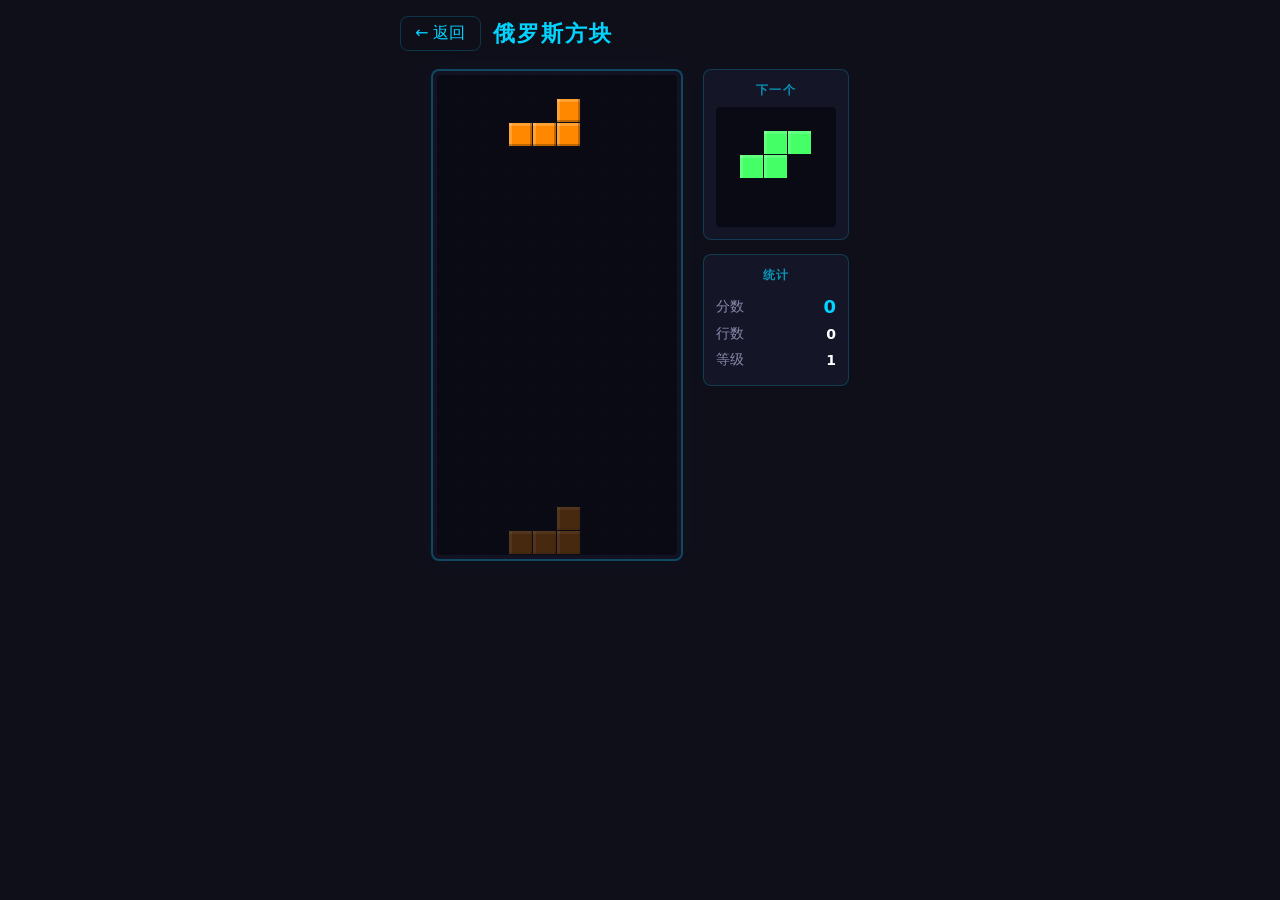
==== games/tetris.html @ 033382d5 "🎮 Init: game hub with Tetris and Snake" ====
<!DOCTYPE html>
<html lang="zh-CN">
<head>
<meta charset="UTF-8">
<meta name="viewport" content="width=device-width, initial-scale=1.0, user-scalable=no">
<title>俄罗斯方块 - Tetris</title>
<style>
*, *::before, *::after {
  box-sizing: border-box;
  margin: 0;
  padding: 0;
}

body {
  background: #0f0f1a;
  color: #c0c0d0;
  font-family: 'Segoe UI', system-ui, -apple-system, sans-serif;
  display: flex;
  flex-direction: column;
  align-items: center;
  min-height: 100vh;
  overflow-x: hidden;
  user-select: none;
  -webkit-user-select: none;
}

/* Header */
.header {
  width: 100%;
  max-width: 520px;
  padding: 16px 20px 8px;
  display: flex;
  align-items: center;
  gap: 12px;
}

.header a {
  color: #00d4ff;
  text-decoration: none;
  font-size: 16px;
  padding: 6px 14px;
  border: 1px solid #00d4ff33;
  border-radius: 8px;
  transition: background 0.2s, border-color 0.2s;
  white-space: nowrap;
}

.header a:hover {
  background: #00d4ff15;
  border-color: #00d4ff66;
}

.header h1 {
  font-size: 22px;
  font-weight: 700;
  color: #00d4ff;
  letter-spacing: 2px;
}

/* Game wrapper */
.game-wrapper {
  display: flex;
  flex-wrap: wrap;
  justify-content: center;
  align-items: flex-start;
  gap: 20px;
  padding: 10px 16px 20px;
  max-width: 620px;
  width: 100%;
}

/* Board container */
.board-container {
  position: relative;
  background: #151528;
  border: 2px solid #00d4ff44;
  border-radius: 8px;
  padding: 4px;
  box-shadow: 0 0 30px #00d4ff08, inset 0 0 20px #00000044;
}

#gameCanvas {
  display: block;
  background: #0a0a14;
  border-radius: 4px;
  width: 100%;
  height: auto;
  image-rendering: pixelated;
}

/* Side panel */
.side-panel {
  display: flex;
  flex-direction: column;
  gap: 14px;
  min-width: 130px;
}

.panel-box {
  background: #151528;
  border: 1px solid #00d4ff33;
  border-radius: 8px;
  padding: 12px;
}

.panel-box h3 {
  font-size: 12px;
  text-transform: uppercase;
  letter-spacing: 1.5px;
  color: #00d4ffaa;
  margin-bottom: 8px;
  text-align: center;
}

#nextCanvas {
  display: block;
  margin: 0 auto;
  background: #0a0a14;
  border-radius: 4px;
  image-rendering: pixelated;
}

.stat-row {
  display: flex;
  justify-content: space-between;
  align-items: center;
  padding: 4px 0;
  font-size: 14px;
}

.stat-row .label {
  color: #8888aa;
}

.stat-row .value {
  font-weight: 700;
  color: #ffffff;
  font-variant-numeric: tabular-nums;
}

.stat-row .value.score-val {
  color: #00d4ff;
  font-size: 18px;
}

/* Touch controls */
.touch-controls {
  display: none;
  width: 100%;
  max-width: 400px;
  padding: 8px 16px 24px;
  justify-content: center;
}

.touch-grid {
  display: grid;
  grid-template-columns: 80px 80px 80px;
  grid-template-rows: 80px 80px 80px;
  gap: 6px;
}

.touch-btn {
  background: #1a1a30;
  border: 2px solid #00d4ff33;
  border-radius: 14px;
  color: #00d4ff;
  font-size: 28px;
  display: flex;
  align-items: center;
  justify-content: center;
  cursor: pointer;
  touch-action: manipulation;
  transition: background 0.1s;
  -webkit-tap-highlight-color: transparent;
}

.touch-btn:active {
  background: #00d4ff22;
  border-color: #00d4ff66;
}

.touch-btn.empty {
  border-color: transparent;
  background: transparent;
  cursor: default;
}

.touch-btn.rotate-btn {
  font-size: 22px;
  font-weight: 700;
}

.touch-btn.drop-btn {
  font-size: 22px;
  font-weight: 700;
  background: #1a1a30;
  border-color: #00d4ff55;
}

/* Game Over Modal */
.modal-overlay {
  display: none;
  position: fixed;
  top: 0; left: 0; right: 0; bottom: 0;
  background: rgba(0,0,0,0.75);
  z-index: 1000;
  align-items: center;
  justify-content: center;
  backdrop-filter: blur(4px);
  -webkit-backdrop-filter: blur(4px);
}

.modal-overlay.active {
  display: flex;
}

.modal {
  background: #1a1a30;
  border: 2px solid #00d4ff55;
  border-radius: 18px;
  padding: 36px 40px;
  text-align: center;
  max-width: 360px;
  width: 90%;
  box-shadow: 0 0 60px #00d4ff22;
  animation: modalIn 0.3s ease-out;
}

@keyframes modalIn {
  from { transform: scale(0.85); opacity: 0; }
  to { transform: scale(1); opacity: 1; }
}

.modal h2 {
  font-size: 28px;
  color: #ff4466;
  margin-bottom: 8px;
}

.modal .game-over-sub {
  color: #8888aa;
  font-size: 14px;
  margin-bottom: 24px;
}

.modal .score-display {
  font-size: 48px;
  font-weight: 800;
  color: #00d4ff;
  margin-bottom: 4px;
}

.modal .score-label {
  color: #8888aa;
  font-size: 14px;
  margin-bottom: 16px;
}

.modal .best-score {
  color: #ffcc44;
  font-size: 18px;
  margin-bottom: 24px;
}

.modal .best-score .best-val {
  font-weight: 700;
}

.modal .restart-btn {
  display: inline-block;
  background: #00d4ff;
  color: #0f0f1a;
  font-size: 18px;
  font-weight: 700;
  padding: 12px 40px;
  border: none;
  border-radius: 10px;
  cursor: pointer;
  transition: background 0.2s, transform 0.1s;
}

.modal .restart-btn:hover {
  background: #33ddff;
}

.modal .restart-btn:active {
  transform: scale(0.96);
}

/* Pause overlay */
.pause-overlay {
  display: none;
  position: absolute;
  top: 4px; left: 4px; right: 4px; bottom: 4px;
  background: rgba(10,10,20,0.82);
  border-radius: 4px;
  align-items: center;
  justify-content: center;
  z-index: 100;
  backdrop-filter: blur(2px);
  -webkit-backdrop-filter: blur(2px);
}

.pause-overlay.active {
  display: flex;
}

.pause-overlay span {
  font-size: 32px;
  font-weight: 700;
  color: #00d4ff;
  letter-spacing: 6px;
  animation: pulse 1.5s ease-in-out infinite;
}

@keyframes pulse {
  0%, 100% { opacity: 1; }
  50% { opacity: 0.4; }
}

/* Responsive */
@media (pointer: coarse) {
  .touch-controls {
    display: flex;
  }
}

@media (max-width: 540px) {
  .header {
    padding: 12px 14px 4px;
  }
  .header h1 {
    font-size: 18px;
  }
  .header a {
    font-size: 14px;
    padding: 4px 12px;
  }
  .game-wrapper {
    gap: 12px;
    padding: 6px 10px 12px;
  }
  .side-panel {
    min-width: 100px;
  }
  .touch-grid {
    grid-template-columns: 64px 64px 64px;
    grid-template-rows: 64px 64px 64px;
    gap: 5px;
  }
  .touch-btn {
    font-size: 22px;
    border-radius: 12px;
  }
}
</style>
</head>
<body>

<div class="header">
  <a href="../index.html">← 返回</a>
  <h1>俄罗斯方块</h1>
</div>

<div class="game-wrapper">
  <div class="board-container">
    <canvas id="gameCanvas" width="240" height="480"></canvas>
    <div class="pause-overlay" id="pauseOverlay"><span>暂停</span></div>
  </div>

  <div class="side-panel">
    <div class="panel-box">
      <h3>下一个</h3>
      <canvas id="nextCanvas" width="120" height="120"></canvas>
    </div>
    <div class="panel-box">
      <h3>统计</h3>
      <div class="stat-row"><span class="label">分数</span><span class="value score-val" id="scoreDisplay">0</span></div>
      <div class="stat-row"><span class="label">行数</span><span class="value" id="linesDisplay">0</span></div>
      <div class="stat-row"><span class="label">等级</span><span class="value" id="levelDisplay">1</span></div>
    </div>
  </div>
</div>

<div class="touch-controls" id="touchControls">
  <div class="touch-grid">
    <div class="touch-btn empty"></div>
    <div class="touch-btn" id="btnUp">▲</div>
    <div class="touch-btn empty"></div>
    <div class="touch-btn" id="btnLeft">◀</div>
    <div class="touch-btn drop-btn" id="btnDrop">▼▼</div>
    <div class="touch-btn" id="btnRight">▶</div>
    <div class="touch-btn empty"></div>
    <div class="touch-btn rotate-btn" id="btnRotate">↻</div>
    <div class="touch-btn empty"></div>
  </div>
</div>

<div class="modal-overlay" id="gameOverModal">
  <div class="modal">
    <h2>游戏结束</h2>
    <p class="game-over-sub">Game Over</p>
    <div class="score-display" id="finalScore">0</div>
    <div class="score-label">得分</div>
    <div class="best-score">🏆 最高记录: <span class="best-val" id="bestScore">0</span></div>
    <button class="restart-btn" id="restartBtn">再来一局</button>
  </div>
</div>

<script>
(function() {
  'use strict';

  // ---------- Constants ----------
  const COLS = 10;
  const ROWS = 20;
  const BLOCK_SIZE = 24;      // game canvas
  const PREVIEW_SIZE = 24;    // preview canvas

  // Tetrominoes: shape arrays and colors
  const PIECES = {
    I: { shape: [[0,0,0,0],[1,1,1,1],[0,0,0,0],[0,0,0,0]], color: '#00d4ff' },
    O: { shape: [[1,1],[1,1]], color: '#ffee44' },
    T: { shape: [[0,1,0],[1,1,1],[0,0,0]], color: '#cc44ff' },
    S: { shape: [[0,1,1],[1,1,0],[0,0,0]], color: '#44ff66' },
    Z: { shape: [[1,1,0],[0,1,1],[0,0,0]], color: '#ff4444' },
    J: { shape: [[1,0,0],[1,1,1],[0,0,0]], color: '#4488ff' },
    L: { shape: [[0,0,1],[1,1,1],[0,0,0]], color: '#ff8800' },
  };

  const PIECE_NAMES = ['I','O','T','S','Z','J','L'];

  // SRS wall kick data
  const WALL_KICKS = {
    normal: {
      '0>1': [[0,0],[-1,0],[-1,1],[0,-2],[-1,-2]],
      '1>0': [[0,0],[1,0],[1,-1],[0,2],[1,2]],
      '1>2': [[0,0],[1,0],[1,-1],[0,2],[1,2]],
      '2>1': [[0,0],[-1,0],[-1,1],[0,-2],[-1,-2]],
      '2>3': [[0,0],[1,0],[1,1],[0,-2],[1,-2]],
      '3>2': [[0,0],[-1,0],[-1,-1],[0,2],[-1,2]],
      '3>0': [[0,0],[-1,0],[-1,-1],[0,2],[-1,2]],
      '0>3': [[0,0],[1,0],[1,1],[0,-2],[1,-2]],
    },
    I: {
      '0>1': [[0,0],[-2,0],[1,0],[-2,-1],[1,2]],
      '1>0': [[0,0],[2,0],[-1,0],[2,1],[-1,-2]],
      '1>2': [[0,0],[-1,0],[2,0],[-1,2],[2,-1]],
      '2>1': [[0,0],[1,0],[-2,0],[1,-2],[-2,1]],
      '2>3': [[0,0],[2,0],[-1,0],[2,1],[-1,-2]],
      '3>2': [[0,0],[-2,0],[1,0],[-2,-1],[1,2]],
      '3>0': [[0,0],[1,0],[-2,0],[1,-2],[-2,1]],
      '0>3': [[0,0],[-1,0],[2,0],[-1,2],[2,-1]],
    }
  };

  const LINE_SCORES = [0, 100, 300, 500, 800];

  // ---------- DOM refs ----------
  const canvas = document.getElementById('gameCanvas');
  const ctx = canvas.getContext('2d');
  const nextCanvas = document.getElementById('nextCanvas');
  const nextCtx = nextCanvas.getContext('2d');
  const scoreSpan = document.getElementById('scoreDisplay');
  const linesSpan = document.getElementById('linesDisplay');
  const levelSpan = document.getElementById('levelDisplay');
  const finalScoreSpan = document.getElementById('finalScore');
  const bestScoreSpan = document.getElementById('bestScore');
  const gameOverModal = document.getElementById('gameOverModal');
  const restartBtn = document.getElementById('restartBtn');
  const pauseOverlay = document.getElementById('pauseOverlay');

  // ---------- Game state ----------
  let board = [];
  let currentPiece = null;   // { name, shape, color, x, y, rotation }
  let nextPiece = null;
  let score = 0;
  let lines = 0;
  let level = 1;
  let gameOver = false;
  let paused = false;
  let dropTimer = null;
  let animationId = null;
  let isRunning = false;

  // ---------- Initialization ----------
  function createEmptyBoard() {
    return Array.from({ length: ROWS }, () => Array(COLS).fill(null));
  }

  function randomPiece() {
    const name = PIECE_NAMES[Math.floor(Math.random() * PIECE_NAMES.length)];
    const data = PIECES[name];
    return {
      name,
      shape: data.shape.map(row => [...row]),
      color: data.color,
      rotation: 0,
    };
  }

  function spawnPiece() {
    if (!nextPiece) {
      nextPiece = randomPiece();
    }
    const piece = {
      name: nextPiece.name,
      shape: nextPiece.shape.map(row => [...row]),
      color: nextPiece.color,
      rotation: nextPiece.rotation,
      x: Math.floor((COLS - nextPiece.shape[0].length) / 2),
      y: 0,
    };
    nextPiece = randomPiece();

    // Check collision at spawn
    if (collides(piece.shape, piece.x, piece.y)) {
      // Game over
      gameOver = true;
      endGame();
    }
    return piece;
  }

  // ---------- Collision ----------
  function collides(shape, offX, offY) {
    for (let r = 0; r < shape.length; r++) {
      for (let c = 0; c < shape[r].length; c++) {
        if (!shape[r][c]) continue;
        const bx = offX + c;
        const by = offY + r;
        if (bx < 0 || bx >= COLS || by >= ROWS) return true;
        if (by >= 0 && board[by][bx] !== null) return true;
      }
    }
    return false;
  }

  // ---------- Rotation with wall kicks ----------
  function rotateShape(shape) {
    const n = shape.length;
    const rotated = Array.from({ length: n }, () => Array(n).fill(0));
    for (let r = 0; r < n; r++) {
      for (let c = 0; c < n; c++) {
        rotated[c][n - 1 - r] = shape[r][c];
      }
    }
    return rotated;
  }

  function tryRotate() {
    if (!currentPiece || gameOver || paused) return false;
    const oldRotation = currentPiece.rotation;
    const newRotation = (oldRotation + 1) % 4;
    const newShape = rotateShape(currentPiece.shape);
    const kickKey = `${oldRotation}>${newRotation}`;
    const kickTable = currentPiece.name === 'I' ? WALL_KICKS.I : WALL_KICKS.normal;
    const kicks = kickTable[kickKey] || [[0,0]];

    for (const [dx, dy] of kicks) {
      if (!collides(newShape, currentPiece.x + dx, currentPiece.y - dy)) {
        currentPiece.shape = newShape;
        currentPiece.x += dx;
        currentPiece.y -= dy;
        currentPiece.rotation = newRotation;
        return true;
      }
    }
    return false;
  }

  // ---------- Movement ----------
  function movePiece(dx, dy) {
    if (!currentPiece || gameOver || paused) return false;
    if (!collides(currentPiece.shape, currentPiece.x + dx, currentPiece.y + dy)) {
      currentPiece.x += dx;
      currentPiece.y += dy;
      return true;
    }
    // If moving down fails, lock
    if (dy === 1) {
      lockPiece();
    }
    return false;
  }

  function hardDrop() {
    if (!currentPiece || gameOver || paused) return;
    let dropDist = 0;
    while (!collides(currentPiece.shape, currentPiece.x, currentPiece.y + 1)) {
      currentPiece.y++;
      dropDist++;
    }
    score += dropDist * 2;
    updateUI();
    lockPiece();
  }

  // ---------- Ghost piece ----------
  function getGhostY() {
    if (!currentPiece) return 0;
    let gy = currentPiece.y;
    while (!collides(currentPiece.shape, currentPiece.x, gy + 1)) {
      gy++;
    }
    return gy;
  }

  // ---------- Lock & line clear ----------
  function lockPiece() {
    if (!currentPiece) return;
    const { shape, x, y, color } = currentPiece;
    for (let r = 0; r < shape.length; r++) {
      for (let c = 0; c < shape[r].length; c++) {
        if (!shape[r][c]) continue;
        const bx = x + c;
        const by = y + r;
        if (by >= 0 && by < ROWS && bx >= 0 && bx < COLS) {
          board[by][bx] = color;
        }
      }
    }

    // Clear lines
    let cleared = 0;
    for (let row = ROWS - 1; row >= 0; ) {
      if (board[row].every(cell => cell !== null)) {
        board.splice(row, 1);
        board.unshift(Array(COLS).fill(null));
        cleared++;
        // recheck same row index
      } else {
        row--;
      }
    }

    if (cleared > 0) {
      const points = LINE_SCORES[cleared] || 0;
      score += points * level;
      lines += cleared;
      level = Math.floor(lines / 10) + 1;
      updateUI();
    }

    // Spawn next
    currentPiece = spawnPiece();
    if (gameOver) return;

    // Reset drop timer with new speed
    resetDropTimer();
    render();
  }

  // ---------- Drop timing ----------
  function getDropInterval() {
    // Speed increases with level
    const speeds = [800, 720, 630, 550, 470, 380, 300, 220, 150, 100, 80, 60, 50, 40, 30];
    const idx = Math.min(level - 1, speeds.length - 1);
    return speeds[idx];
  }

  function resetDropTimer() {
    if (dropTimer) {
      clearInterval(dropTimer);
      dropTimer = null;
    }
    if (!gameOver && !paused && isRunning) {
      dropTimer = setInterval(() => {
        if (!paused && !gameOver && currentPiece) {
          movePiece(0, 1);
          render();
        }
      }, getDropInterval());
    }
  }

  // ---------- Rendering ----------
  function render() {
    // Game canvas
    ctx.clearRect(0, 0, canvas.width, canvas.height);

    // Draw grid lines (subtle)
    ctx.strokeStyle = '#ffffff08';
    ctx.lineWidth = 0.5;
    for (let c = 1; c < COLS; c++) {
      ctx.beginPath();
      ctx.moveTo(c * BLOCK_SIZE, 0);
      ctx.lineTo(c * BLOCK_SIZE, canvas.height);
      ctx.stroke();
    }
    for (let r = 1; r < ROWS; r++) {
      ctx.beginPath();
      ctx.moveTo(0, r * BLOCK_SIZE);
      ctx.lineTo(canvas.width, r * BLOCK_SIZE);
      ctx.stroke();
    }

    // Draw board
    for (let r = 0; r < ROWS; r++) {
      for (let c = 0; c < COLS; c++) {
        const color = board[r][c];
        if (color) {
          drawBlock(ctx, c, r, color, 1);
        }
      }
    }

    if (currentPiece && !gameOver) {
      // Ghost piece
      const ghostY = getGhostY();
      if (ghostY !== currentPiece.y) {
        const { shape, x, color } = currentPiece;
        for (let r = 0; r < shape.length; r++) {
          for (let c = 0; c < shape[r].length; c++) {
            if (!shape[r][c]) continue;
            drawBlock(ctx, x + c, ghostY + r, color, 0.25);
          }
        }
      }

      // Current piece
      const { shape, x, y, color } = currentPiece;
      for (let r = 0; r < shape.length; r++) {
        for (let c = 0; c < shape[r].length; c++) {
          if (!shape[r][c]) continue;
          drawBlock(ctx, x + c, y + r, color, 1);
        }
      }
    }

    // Next piece preview
    nextCtx.clearRect(0, 0, nextCanvas.width, nextCanvas.height);
    if (nextPiece) {
      const shape = nextPiece.shape;
      const rows = shape.length;
      const cols = shape[0].length;
      const offX = (nextCanvas.width - cols * PREVIEW_SIZE) / 2;
      const offY = (nextCanvas.height - rows * PREVIEW_SIZE) / 2;
      for (let r = 0; r < rows; r++) {
        for (let c = 0; c < cols; c++) {
          if (!shape[r][c]) continue;
          const x = offX + c * PREVIEW_SIZE;
          const y = offY + r * PREVIEW_SIZE;
          nextCtx.fillStyle = nextPiece.color;
          nextCtx.fillRect(x, y, PREVIEW_SIZE - 1, PREVIEW_SIZE - 1);
          // highlight
          nextCtx.fillStyle = 'rgba(255,255,255,0.15)';
          nextCtx.fillRect(x, y, PREVIEW_SIZE - 1, 3);
          nextCtx.fillRect(x, y, 3, PREVIEW_SIZE - 1);
        }
      }
    }
  }

  function drawBlock(context, bx, by, color, alpha) {
    const x = bx * BLOCK_SIZE;
    const y = by * BLOCK_SIZE;
    const size = BLOCK_SIZE - 1;

    context.globalAlpha = alpha;
    context.fillStyle = color;
    context.fillRect(x, y, size, size);

    // Highlight (top-left)
    context.fillStyle = 'rgba(255,255,255,0.2)';
    context.fillRect(x, y, size, 3);
    context.fillRect(x, y, 3, size);

    // Shadow (bottom-right)
    context.fillStyle = 'rgba(0,0,0,0.25)';
    context.fillRect(x + size - 2, y, 2, size);
    context.fillRect(x, y + size - 2, size, 2);

    context.globalAlpha = 1;
  }

  function updateUI() {
    scoreSpan.textContent = score.toLocaleString();
    linesSpan.textContent = lines;
    levelSpan.textContent = level;
  }

  // ---------- Game control ----------
  function startGame() {
    board = createEmptyBoard();
    score = 0;
    lines = 0;
    level = 1;
    gameOver = false;
    paused = false;
    isRunning = true;

    gameOverModal.classList.remove('active');

    nextPiece = randomPiece();
    currentPiece = spawnPiece();
    updateUI();
    render();
    resetDropTimer();
  }

  function togglePause() {
    if (gameOver) return;
    paused = !paused;
    pauseOverlay.classList.toggle('active', paused);
    if (paused) {
      if (dropTimer) clearInterval(dropTimer);
      dropTimer = null;
    } else {
      resetDropTimer();
      render();
    }
  }

  function endGame() {
    isRunning = false;
    if (dropTimer) {
      clearInterval(dropTimer);
      dropTimer = null;
    }
    if (animationId) {
      cancelAnimationFrame(animationId);
      animationId = null;
    }

    // Best score
    const best = parseInt(localStorage.getItem('tetris_best') || '0', 10);
    if (score > best) {
      localStorage.setItem('tetris_best', String(score));
      bestScoreSpan.textContent = score;
    } else {
      bestScoreSpan.textContent = best;
    }

    finalScoreSpan.textContent = score.toLocaleString();
    gameOverModal.classList.add('active');
  }

  // ---------- Keyboard ----------
  function handleKey(e) {
    const key = e.key;
    const isGameKey = ['ArrowLeft','ArrowRight','ArrowDown','ArrowUp',' ','p','P'].includes(key);

    if (!isGameKey) return;
    e.preventDefault();

    if (key === 'p' || key === 'P') {
      togglePause();
      return;
    }

    if (gameOver || paused) return;

    switch (key) {
      case 'ArrowLeft':
        movePiece(-1, 0);
        render();
        break;
      case 'ArrowRight':
        movePiece(1, 0);
        render();
        break;
      case 'ArrowDown':
        movePiece(0, 1);
        render();
        // Reset drop timer on soft drop
        resetDropTimer();
        break;
      case 'ArrowUp':
        tryRotate();
        render();
        break;
      case ' ':
        hardDrop();
        render();
        break;
    }
  }

  // ---------- Touch ----------
  function setupTouchControls() {
    const btnLeft = document.getElementById('btnLeft');
    const btnRight = document.getElementById('btnRight');
    const btnUp = document.getElementById('btnUp');
    const btnDown = document.getElementById('btnDown');
    const btnRotate = document.getElementById('btnRotate');
    const btnDrop = document.getElementById('btnDrop');

    // Use the rotate button as rotate (btnUp is just a visual spacer in our layout)
    // Actually btnUp is in the top center - let's use it for rotate too, but primarily btnRotate is the rotate button
    // Layout: top row: empty, up(rotate), empty
    //         mid row: left, drop, right
    //         bot row: empty, rotate, empty

    // We'll map btnUp (▲) as soft drop or secondary rotate — let's make it soft drop (down)
    // Actually let's keep it simple: 
    //   ▲ = rotate (alternative)
    //   ▼▼ (btnDown area = btnDrop) = hard drop
    //   ◀ = left
    //   ▶ = right
    //   ↻ = rotate

    // Since we restructured: btnUp is top-center, btnDrop is center
    // Let's wire them properly

    function addTouchListen(el, action) {
      if (!el) return;
      el.addEventListener('touchstart', (e) => {
        e.preventDefault();
        if (gameOver || paused) return;
        action();
        render();
      });
      el.addEventListener('mousedown', (e) => {
        e.preventDefault();
        if (gameOver || paused) return;
        action();
        render();
      });
    }

    addTouchListen(btnLeft, () => movePiece(-1, 0));
    addTouchListen(btnRight, () => movePiece(1, 0));
    addTouchListen(btnUp, () => { movePiece(0, 1); resetDropTimer(); }); // soft drop
    addTouchListen(btnRotate, () => tryRotate());
    addTouchListen(btnDrop, () => hardDrop());
  }

  // ---------- Visibility change ----------
  function handleVisibility(e) {
    if (document.hidden && isRunning && !gameOver && !paused) {
      togglePause();
    }
  }

  // ---------- Init ----------
  function init() {
    // Load best score display
    const best = parseInt(localStorage.getItem('tetris_best') || '0', 10);
    bestScoreSpan.textContent = best;

    // Keyboard
    document.addEventListener('keydown', handleKey);

    // Touch
    setupTouchControls();

    // Auto-pause on blur
    document.addEventListener('visibilitychange', handleVisibility);
    window.addEventListener('blur', () => {
      if (isRunning && !gameOver && !paused) {
        togglePause();
      }
    });

    // Restart
    restartBtn.addEventListener('click', () => {
      startGame();
    });

    // Start the game
    startGame();
  }

  // Go
  init();

})();
</script>
</body>
</html>
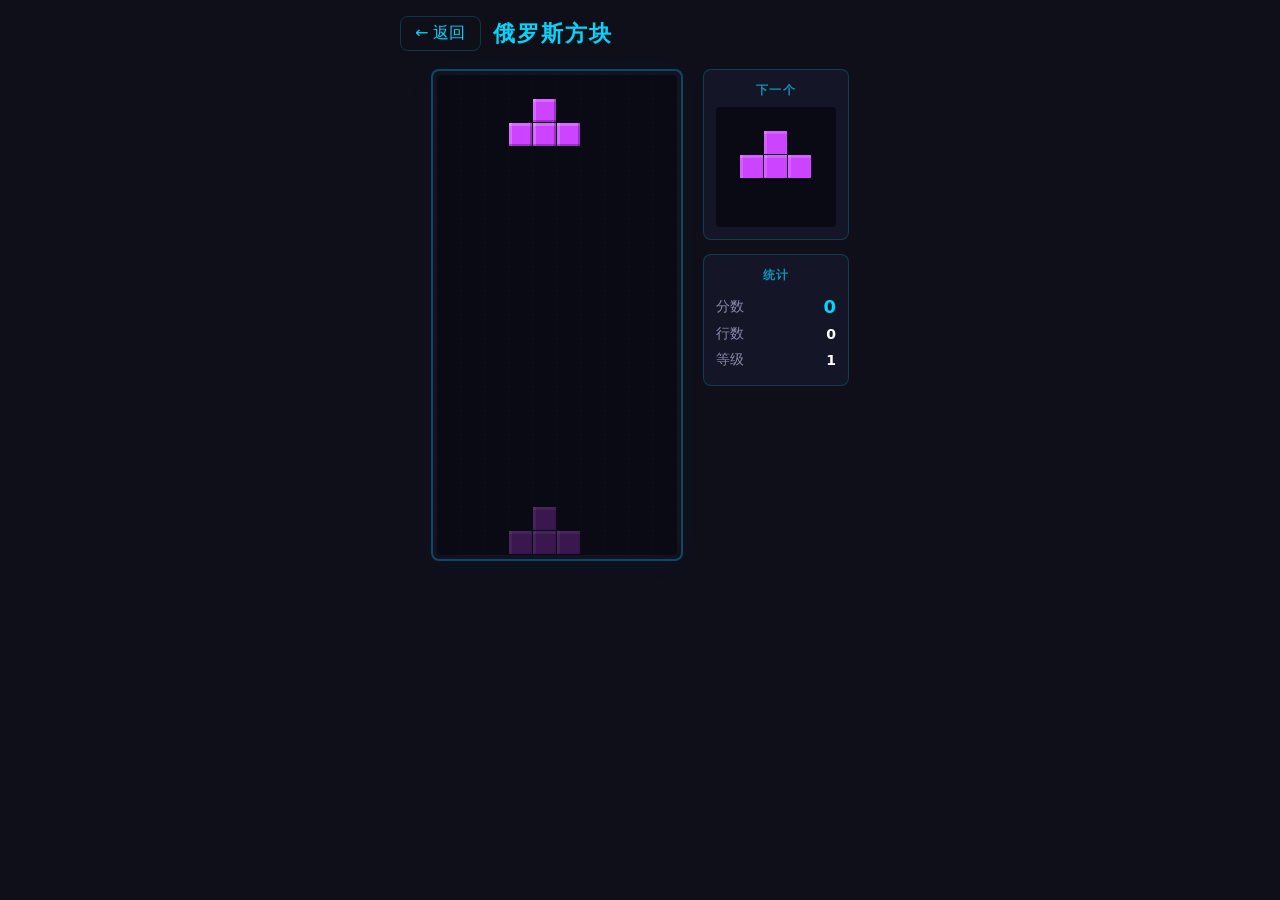
==== commit 06136bf0: "🐛 Fix: arrow key controls + line clear animation" ====
--- a/games/tetris.html
+++ b/games/tetris.html
@@ -483,6 +483,12 @@
   let animationId = null;
   let isRunning = false;
 
+  // Clearing animation state
+  let clearingRows = [];
+  let clearingActive = false;
+  let clearingFlashWhite = false;
+  let clearingFlashCount = 0;
+
   // ---------- Initialization ----------
   function createEmptyBoard() {
     return Array.from({ length: ROWS }, () => Array(COLS).fill(null));
@@ -549,7 +555,7 @@
   }
 
   function tryRotate() {
-    if (!currentPiece || gameOver || paused) return false;
+    if (!currentPiece || gameOver || paused || clearingActive) return false;
     const oldRotation = currentPiece.rotation;
     const newRotation = (oldRotation + 1) % 4;
     const newShape = rotateShape(currentPiece.shape);
@@ -571,7 +577,7 @@
 
   // ---------- Movement ----------
   function movePiece(dx, dy) {
-    if (!currentPiece || gameOver || paused) return false;
+    if (!currentPiece || gameOver || paused || clearingActive) return false;
     if (!collides(currentPiece.shape, currentPiece.x + dx, currentPiece.y + dy)) {
       currentPiece.x += dx;
       currentPiece.y += dy;
@@ -585,7 +591,7 @@
   }
 
   function hardDrop() {
-    if (!currentPiece || gameOver || paused) return;
+    if (!currentPiece || gameOver || paused || clearingActive) return;
     let dropDist = 0;
     while (!collides(currentPiece.shape, currentPiece.x, currentPiece.y + 1)) {
       currentPiece.y++;
@@ -621,32 +627,76 @@
       }
     }
 
-    // Clear lines
-    let cleared = 0;
-    for (let row = ROWS - 1; row >= 0; ) {
+    // Detect full rows (don't clear yet)
+    const fullRows = [];
+    for (let row = 0; row < ROWS; row++) {
       if (board[row].every(cell => cell !== null)) {
-        board.splice(row, 1);
-        board.unshift(Array(COLS).fill(null));
-        cleared++;
-        // recheck same row index
-      } else {
-        row--;
-      }
-    }
-
-    if (cleared > 0) {
-      const points = LINE_SCORES[cleared] || 0;
-      score += points * level;
-      lines += cleared;
-      level = Math.floor(lines / 10) + 1;
-      updateUI();
-    }
-
-    // Spawn next
+        fullRows.push(row);
+      }
+    }
+
+    if (fullRows.length > 0) {
+      // Start clearing animation
+      clearingRows = fullRows;
+      clearingActive = true;
+      clearingFlashWhite = false;
+      clearingFlashCount = 0;
+      render();
+      startClearingAnimation();
+      return;
+    }
+
+    // No lines cleared — spawn next piece normally
     currentPiece = spawnPiece();
     if (gameOver) return;
-
-    // Reset drop timer with new speed
+    resetDropTimer();
+    render();
+  }
+
+  function startClearingAnimation() {
+    let timer = null;
+
+    function doFlash() {
+      clearingFlashWhite = !clearingFlashWhite;
+      clearingFlashCount++;
+      render();
+
+      if (clearingFlashCount >= 6) {
+        // Animation complete — actually clear the rows
+        clearInterval(timer);
+        finishClearing();
+      }
+    }
+
+    timer = setInterval(doFlash, 80);
+  }
+
+  function finishClearing() {
+    const clearedRows = clearingRows.length;
+
+    // Remove full rows (sorted descending to splice correctly)
+    const sorted = [...clearingRows].sort((a, b) => b - a);
+    for (const row of sorted) {
+      board.splice(row, 1);
+      board.unshift(Array(COLS).fill(null));
+    }
+
+    // Update score
+    const points = LINE_SCORES[clearedRows.length] || 0;
+    score += points * level;
+    lines += clearedRows.length;
+    level = Math.floor(lines / 10) + 1;
+    updateUI();
+
+    // Reset animation state
+    clearingRows = [];
+    clearingActive = false;
+    clearingFlashWhite = false;
+    clearingFlashCount = 0;
+
+    // Spawn next piece
+    currentPiece = spawnPiece();
+    if (gameOver) return;
     resetDropTimer();
     render();
   }
@@ -702,6 +752,15 @@
         if (color) {
           drawBlock(ctx, c, r, color, 1);
         }
+      }
+    }
+
+    // Draw clearing flash overlay
+    if (clearingActive && clearingRows.length > 0) {
+      const flashAlpha = clearingFlashWhite ? 0.8 : 0;
+      ctx.fillStyle = `rgba(255,255,255,${flashAlpha})`;
+      for (const row of clearingRows) {
+        ctx.fillRect(0, row * BLOCK_SIZE, canvas.width, BLOCK_SIZE);
       }
     }
 
@@ -849,7 +908,7 @@
       return;
     }
 
-    if (gameOver || paused) return;
+    if (gameOver || paused || clearingActive) return;
 
     switch (key) {
       case 'ArrowLeft':
@@ -907,13 +966,13 @@
       if (!el) return;
       el.addEventListener('touchstart', (e) => {
         e.preventDefault();
-        if (gameOver || paused) return;
+        if (gameOver || paused || clearingActive) return;
         action();
         render();
       });
       el.addEventListener('mousedown', (e) => {
         e.preventDefault();
-        if (gameOver || paused) return;
+        if (gameOver || paused || clearingActive) return;
         action();
         render();
       });
@@ -960,6 +1019,19 @@
 
     // Start the game
     startGame();
+
+    // Additional direct keyboard handler (always works for arrow keys)
+    document.addEventListener('keydown', function(e) {
+      const key = e.key;
+      if (['ArrowUp', 'ArrowDown', 'ArrowLeft', 'ArrowRight'].includes(key)) {
+        e.preventDefault();
+      }
+      if (key === 'ArrowUp') { tryRotate(); render(); }
+      else if (key === 'ArrowLeft') { movePiece(-1, 0); render(); }
+      else if (key === 'ArrowRight') { movePiece(1, 0); render(); }
+      else if (key === 'ArrowDown') { movePiece(0, 1); render(); resetDropTimer(); }
+      else if (key === ' ') { hardDrop(); render(); }
+    });
   }
 
   // Go
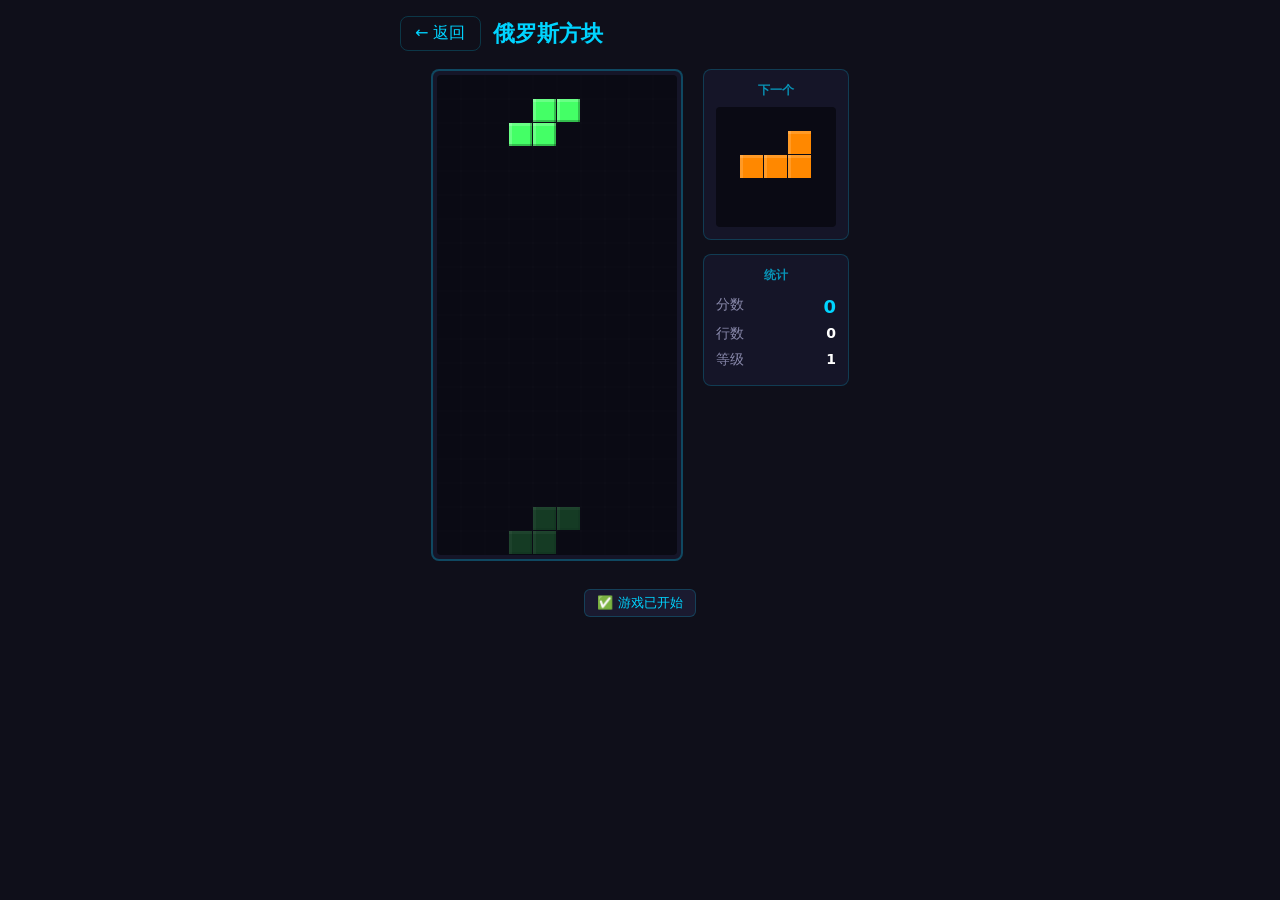
==== commit 24f51ec7: "🔥 Complete rewrite: bulletproof keyboard + line clear animation" ====
--- a/games/tetris.html
+++ b/games/tetris.html
@@ -5,374 +5,54 @@
 <meta name="viewport" content="width=device-width, initial-scale=1.0, user-scalable=no">
 <title>俄罗斯方块 - Tetris</title>
 <style>
-*, *::before, *::after {
-  box-sizing: border-box;
-  margin: 0;
-  padding: 0;
-}
-
-body {
-  background: #0f0f1a;
-  color: #c0c0d0;
-  font-family: 'Segoe UI', system-ui, -apple-system, sans-serif;
-  display: flex;
-  flex-direction: column;
-  align-items: center;
-  min-height: 100vh;
-  overflow-x: hidden;
-  user-select: none;
-  -webkit-user-select: none;
-}
-
-/* Header */
-.header {
-  width: 100%;
-  max-width: 520px;
-  padding: 16px 20px 8px;
-  display: flex;
-  align-items: center;
-  gap: 12px;
-}
-
-.header a {
-  color: #00d4ff;
-  text-decoration: none;
-  font-size: 16px;
-  padding: 6px 14px;
-  border: 1px solid #00d4ff33;
-  border-radius: 8px;
-  transition: background 0.2s, border-color 0.2s;
-  white-space: nowrap;
-}
-
-.header a:hover {
-  background: #00d4ff15;
-  border-color: #00d4ff66;
-}
-
-.header h1 {
-  font-size: 22px;
-  font-weight: 700;
-  color: #00d4ff;
-  letter-spacing: 2px;
-}
-
-/* Game wrapper */
-.game-wrapper {
-  display: flex;
-  flex-wrap: wrap;
-  justify-content: center;
-  align-items: flex-start;
-  gap: 20px;
-  padding: 10px 16px 20px;
-  max-width: 620px;
-  width: 100%;
-}
-
-/* Board container */
-.board-container {
-  position: relative;
-  background: #151528;
-  border: 2px solid #00d4ff44;
-  border-radius: 8px;
-  padding: 4px;
-  box-shadow: 0 0 30px #00d4ff08, inset 0 0 20px #00000044;
-}
-
-#gameCanvas {
-  display: block;
-  background: #0a0a14;
-  border-radius: 4px;
-  width: 100%;
-  height: auto;
-  image-rendering: pixelated;
-}
-
-/* Side panel */
-.side-panel {
-  display: flex;
-  flex-direction: column;
-  gap: 14px;
-  min-width: 130px;
-}
-
-.panel-box {
-  background: #151528;
-  border: 1px solid #00d4ff33;
-  border-radius: 8px;
-  padding: 12px;
-}
-
-.panel-box h3 {
-  font-size: 12px;
-  text-transform: uppercase;
-  letter-spacing: 1.5px;
-  color: #00d4ffaa;
-  margin-bottom: 8px;
-  text-align: center;
-}
-
-#nextCanvas {
-  display: block;
-  margin: 0 auto;
-  background: #0a0a14;
-  border-radius: 4px;
-  image-rendering: pixelated;
-}
-
-.stat-row {
-  display: flex;
-  justify-content: space-between;
-  align-items: center;
-  padding: 4px 0;
-  font-size: 14px;
-}
-
-.stat-row .label {
-  color: #8888aa;
-}
-
-.stat-row .value {
-  font-weight: 700;
-  color: #ffffff;
-  font-variant-numeric: tabular-nums;
-}
-
-.stat-row .value.score-val {
-  color: #00d4ff;
-  font-size: 18px;
-}
-
-/* Touch controls */
-.touch-controls {
-  display: none;
-  width: 100%;
-  max-width: 400px;
-  padding: 8px 16px 24px;
-  justify-content: center;
-}
-
-.touch-grid {
-  display: grid;
-  grid-template-columns: 80px 80px 80px;
-  grid-template-rows: 80px 80px 80px;
-  gap: 6px;
-}
-
-.touch-btn {
-  background: #1a1a30;
-  border: 2px solid #00d4ff33;
-  border-radius: 14px;
-  color: #00d4ff;
-  font-size: 28px;
-  display: flex;
-  align-items: center;
-  justify-content: center;
-  cursor: pointer;
-  touch-action: manipulation;
-  transition: background 0.1s;
-  -webkit-tap-highlight-color: transparent;
-}
-
-.touch-btn:active {
-  background: #00d4ff22;
-  border-color: #00d4ff66;
-}
-
-.touch-btn.empty {
-  border-color: transparent;
-  background: transparent;
-  cursor: default;
-}
-
-.touch-btn.rotate-btn {
-  font-size: 22px;
-  font-weight: 700;
-}
-
-.touch-btn.drop-btn {
-  font-size: 22px;
-  font-weight: 700;
-  background: #1a1a30;
-  border-color: #00d4ff55;
-}
-
-/* Game Over Modal */
-.modal-overlay {
-  display: none;
-  position: fixed;
-  top: 0; left: 0; right: 0; bottom: 0;
-  background: rgba(0,0,0,0.75);
-  z-index: 1000;
-  align-items: center;
-  justify-content: center;
-  backdrop-filter: blur(4px);
-  -webkit-backdrop-filter: blur(4px);
-}
-
-.modal-overlay.active {
-  display: flex;
-}
-
-.modal {
-  background: #1a1a30;
-  border: 2px solid #00d4ff55;
-  border-radius: 18px;
-  padding: 36px 40px;
-  text-align: center;
-  max-width: 360px;
-  width: 90%;
-  box-shadow: 0 0 60px #00d4ff22;
-  animation: modalIn 0.3s ease-out;
-}
-
-@keyframes modalIn {
-  from { transform: scale(0.85); opacity: 0; }
-  to { transform: scale(1); opacity: 1; }
-}
-
-.modal h2 {
-  font-size: 28px;
-  color: #ff4466;
-  margin-bottom: 8px;
-}
-
-.modal .game-over-sub {
-  color: #8888aa;
-  font-size: 14px;
-  margin-bottom: 24px;
-}
-
-.modal .score-display {
-  font-size: 48px;
-  font-weight: 800;
-  color: #00d4ff;
-  margin-bottom: 4px;
-}
-
-.modal .score-label {
-  color: #8888aa;
-  font-size: 14px;
-  margin-bottom: 16px;
-}
-
-.modal .best-score {
-  color: #ffcc44;
-  font-size: 18px;
-  margin-bottom: 24px;
-}
-
-.modal .best-score .best-val {
-  font-weight: 700;
-}
-
-.modal .restart-btn {
-  display: inline-block;
-  background: #00d4ff;
-  color: #0f0f1a;
-  font-size: 18px;
-  font-weight: 700;
-  padding: 12px 40px;
-  border: none;
-  border-radius: 10px;
-  cursor: pointer;
-  transition: background 0.2s, transform 0.1s;
-}
-
-.modal .restart-btn:hover {
-  background: #33ddff;
-}
-
-.modal .restart-btn:active {
-  transform: scale(0.96);
-}
-
-/* Pause overlay */
-.pause-overlay {
-  display: none;
-  position: absolute;
-  top: 4px; left: 4px; right: 4px; bottom: 4px;
-  background: rgba(10,10,20,0.82);
-  border-radius: 4px;
-  align-items: center;
-  justify-content: center;
-  z-index: 100;
-  backdrop-filter: blur(2px);
-  -webkit-backdrop-filter: blur(2px);
-}
-
-.pause-overlay.active {
-  display: flex;
-}
-
-.pause-overlay span {
-  font-size: 32px;
-  font-weight: 700;
-  color: #00d4ff;
-  letter-spacing: 6px;
-  animation: pulse 1.5s ease-in-out infinite;
-}
-
-@keyframes pulse {
-  0%, 100% { opacity: 1; }
-  50% { opacity: 0.4; }
-}
-
-/* Responsive */
-@media (pointer: coarse) {
-  .touch-controls {
-    display: flex;
-  }
-}
-
-@media (max-width: 540px) {
-  .header {
-    padding: 12px 14px 4px;
-  }
-  .header h1 {
-    font-size: 18px;
-  }
-  .header a {
-    font-size: 14px;
-    padding: 4px 12px;
-  }
-  .game-wrapper {
-    gap: 12px;
-    padding: 6px 10px 12px;
-  }
-  .side-panel {
-    min-width: 100px;
-  }
-  .touch-grid {
-    grid-template-columns: 64px 64px 64px;
-    grid-template-rows: 64px 64px 64px;
-    gap: 5px;
-  }
-  .touch-btn {
-    font-size: 22px;
-    border-radius: 12px;
-  }
-}
+*{box-sizing:border-box;margin:0;padding:0}
+body{background:#0f0f1a;color:#c0c0d0;font-family:'Segoe UI',system-ui,sans-serif;display:flex;flex-direction:column;align-items:center;min-height:100vh;user-select:none;-webkit-user-select:none}
+.header{width:100%;max-width:520px;padding:16px 20px 8px;display:flex;align-items:center;gap:12px}
+.header a{color:#00d4ff;text-decoration:none;font-size:16px;padding:6px 14px;border:1px solid #00d4ff33;border-radius:8px}
+.header a:hover{background:#00d4ff15;border-color:#00d4ff66}
+.header h1{font-size:22px;color:#00d4ff}
+.game-wrapper{display:flex;flex-wrap:wrap;justify-content:center;align-items:flex-start;gap:20px;padding:10px 16px 20px;max-width:620px;width:100%}
+.board-container{position:relative;background:#151528;border:2px solid #00d4ff44;border-radius:8px;padding:4px}
+#gameCanvas{display:block;background:#0a0a14;border-radius:4px;width:100%;height:auto;image-rendering:pixelated}
+.side-panel{display:flex;flex-direction:column;gap:14px;min-width:130px}
+.panel-box{background:#151528;border:1px solid #00d4ff33;border-radius:8px;padding:12px}
+.panel-box h3{font-size:12px;color:#00d4ffaa;margin-bottom:8px;text-align:center}
+.stat-row{display:flex;justify-content:space-between;padding:4px 0;font-size:14px}
+.stat-row .label{color:#8888aa}
+.stat-row .value{font-weight:700;color:#fff}
+.stat-row .value.score-val{color:#00d4ff;font-size:18px}
+#nextCanvas{display:block;margin:0 auto;background:#0a0a14;border-radius:4px;image-rendering:pixelated}
+#statusBar{text-align:center;font-size:13px;color:#00d4ff;margin-top:8px;background:#1a1a30;border:1px solid #00d4ff33;border-radius:6px;padding:4px 12px;min-height:24px}
+.touch-controls{display:none;width:100%;max-width:400px;padding:8px 16px 24px;justify-content:center}
+.touch-grid{display:grid;grid-template-columns:80px 80px 80px;grid-template-rows:80px 80px 80px;gap:6px}
+.touch-btn{background:#1a1a30;border:2px solid #00d4ff33;border-radius:14px;color:#00d4ff;font-size:28px;display:flex;align-items:center;justify-content:center;cursor:pointer;touch-action:manipulation;-webkit-tap-highlight-color:transparent}
+.touch-btn:active{background:#00d4ff22}
+.touch-btn.empty{border-color:transparent;background:transparent;pointer-events:none}
+.touch-btn.drop-btn{background:#1a1a30;border-color:#00d4ff55}
+.pause-overlay{display:none;position:absolute;inset:4px;background:rgba(10,10,20,0.82);border-radius:4px;align-items:center;justify-content:center;z-index:100}
+.pause-overlay.active{display:flex}
+.pause-overlay span{font-size:32px;font-weight:700;color:#00d4ff;animation:pulse 1.5s ease-in-out infinite}
+@keyframes pulse{0%,100%{opacity:1}50%{opacity:0.4}}
+.modal-overlay{display:none;position:fixed;inset:0;background:rgba(0,0,0,0.75);z-index:1000;align-items:center;justify-content:center;backdrop-filter:blur(4px)}
+.modal-overlay.active{display:flex}
+.modal{background:#1a1a30;border:2px solid #00d4ff55;border-radius:18px;padding:36px 40px;text-align:center;max-width:360px;width:90%;box-shadow:0 0 60px #00d4ff22}
+.modal h2{font-size:28px;color:#ff4466;margin-bottom:8px}
+.modal .score-display{font-size:48px;font-weight:800;color:#00d4ff;margin:12px 0 4px}
+.modal .score-label{color:#8888aa;font-size:14px}
+.modal .best-score{color:#ffcc44;font-size:18px;margin:12px 0 24px}
+.modal .restart-btn{background:#00d4ff;color:#0f0f1a;font-size:18px;font-weight:700;padding:12px 40px;border:none;border-radius:10px;cursor:pointer}
+@media(pointer:coarse){.touch-controls{display:flex}}
 </style>
 </head>
 <body>
-
-<div class="header">
-  <a href="../index.html">← 返回</a>
-  <h1>俄罗斯方块</h1>
-</div>
-
+<div class="header"><a href="../index.html">← 返回</a><h1>俄罗斯方块</h1></div>
 <div class="game-wrapper">
   <div class="board-container">
     <canvas id="gameCanvas" width="240" height="480"></canvas>
-    <div class="pause-overlay" id="pauseOverlay"><span>暂停</span></div>
+    <div class="pause-overlay" id="pauseOverlay"><span>⏸ 暂停</span></div>
   </div>
-
   <div class="side-panel">
-    <div class="panel-box">
-      <h3>下一个</h3>
-      <canvas id="nextCanvas" width="120" height="120"></canvas>
-    </div>
+    <div class="panel-box"><h3>下一个</h3><canvas id="nextCanvas" width="120" height="120"></canvas></div>
     <div class="panel-box">
       <h3>统计</h3>
       <div class="stat-row"><span class="label">分数</span><span class="value score-val" id="scoreDisplay">0</span></div>
@@ -381,8 +61,8 @@
     </div>
   </div>
 </div>
-
-<div class="touch-controls" id="touchControls">
+<div id="statusBar">✅ 游戏已启动，↑旋转 ↓加速 ←→移动 空格硬降</div>
+<div class="touch-controls">
   <div class="touch-grid">
     <div class="touch-btn empty"></div>
     <div class="touch-btn" id="btnUp">▲</div>
@@ -391,652 +71,301 @@
     <div class="touch-btn drop-btn" id="btnDrop">▼▼</div>
     <div class="touch-btn" id="btnRight">▶</div>
     <div class="touch-btn empty"></div>
-    <div class="touch-btn rotate-btn" id="btnRotate">↻</div>
+    <div class="touch-btn" id="btnRotate">↻</div>
     <div class="touch-btn empty"></div>
   </div>
 </div>
-
 <div class="modal-overlay" id="gameOverModal">
   <div class="modal">
     <h2>游戏结束</h2>
-    <p class="game-over-sub">Game Over</p>
     <div class="score-display" id="finalScore">0</div>
     <div class="score-label">得分</div>
-    <div class="best-score">🏆 最高记录: <span class="best-val" id="bestScore">0</span></div>
+    <div class="best-score">🏆 最高记录: <span id="bestScore">0</span></div>
     <button class="restart-btn" id="restartBtn">再来一局</button>
   </div>
 </div>
-
 <script>
-(function() {
+(function(){
   'use strict';
-
-  // ---------- Constants ----------
-  const COLS = 10;
-  const ROWS = 20;
-  const BLOCK_SIZE = 24;      // game canvas
-  const PREVIEW_SIZE = 24;    // preview canvas
-
-  // Tetrominoes: shape arrays and colors
-  const PIECES = {
-    I: { shape: [[0,0,0,0],[1,1,1,1],[0,0,0,0],[0,0,0,0]], color: '#00d4ff' },
-    O: { shape: [[1,1],[1,1]], color: '#ffee44' },
-    T: { shape: [[0,1,0],[1,1,1],[0,0,0]], color: '#cc44ff' },
-    S: { shape: [[0,1,1],[1,1,0],[0,0,0]], color: '#44ff66' },
-    Z: { shape: [[1,1,0],[0,1,1],[0,0,0]], color: '#ff4444' },
-    J: { shape: [[1,0,0],[1,1,1],[0,0,0]], color: '#4488ff' },
-    L: { shape: [[0,0,1],[1,1,1],[0,0,0]], color: '#ff8800' },
+  // ---- DOM ----
+  const canvas=document.getElementById('gameCanvas');
+  const ctx=canvas.getContext('2d');
+  const nextCanvas=document.getElementById('nextCanvas');
+  const nextCtx=nextCanvas.getContext('2d');
+  const statusBar=document.getElementById('statusBar');
+  const scoreEl=document.getElementById('scoreDisplay');
+  const linesEl=document.getElementById('linesDisplay');
+  const levelEl=document.getElementById('levelDisplay');
+  const finalScore=document.getElementById('finalScore');
+  const bestScoreEl=document.getElementById('bestScore');
+  const modal=document.getElementById('gameOverModal');
+  const restartBtn=document.getElementById('restartBtn');
+  const pauseOverlay=document.getElementById('pauseOverlay');
+
+  function log(m){statusBar.textContent=m;}
+
+  // ---- Constants ----
+  const COLS=10, ROWS=20, BS=24, PREV=24;
+  const PIECES={
+    I:{shape:[[0,0,0,0],[1,1,1,1],[0,0,0,0],[0,0,0,0]],color:'#00d4ff'},
+    O:{shape:[[1,1],[1,1]],color:'#ffee44'},
+    T:{shape:[[0,1,0],[1,1,1],[0,0,0]],color:'#cc44ff'},
+    S:{shape:[[0,1,1],[1,1,0],[0,0,0]],color:'#44ff66'},
+    Z:{shape:[[1,1,0],[0,1,1],[0,0,0]],color:'#ff4444'},
+    J:{shape:[[1,0,0],[1,1,1],[0,0,0]],color:'#4488ff'},
+    L:{shape:[[0,0,1],[1,1,1],[0,0,0]],color:'#ff8800'}
   };
-
-  const PIECE_NAMES = ['I','O','T','S','Z','J','L'];
-
-  // SRS wall kick data
-  const WALL_KICKS = {
-    normal: {
-      '0>1': [[0,0],[-1,0],[-1,1],[0,-2],[-1,-2]],
-      '1>0': [[0,0],[1,0],[1,-1],[0,2],[1,2]],
-      '1>2': [[0,0],[1,0],[1,-1],[0,2],[1,2]],
-      '2>1': [[0,0],[-1,0],[-1,1],[0,-2],[-1,-2]],
-      '2>3': [[0,0],[1,0],[1,1],[0,-2],[1,-2]],
-      '3>2': [[0,0],[-1,0],[-1,-1],[0,2],[-1,2]],
-      '3>0': [[0,0],[-1,0],[-1,-1],[0,2],[-1,2]],
-      '0>3': [[0,0],[1,0],[1,1],[0,-2],[1,-2]],
-    },
-    I: {
-      '0>1': [[0,0],[-2,0],[1,0],[-2,-1],[1,2]],
-      '1>0': [[0,0],[2,0],[-1,0],[2,1],[-1,-2]],
-      '1>2': [[0,0],[-1,0],[2,0],[-1,2],[2,-1]],
-      '2>1': [[0,0],[1,0],[-2,0],[1,-2],[-2,1]],
-      '2>3': [[0,0],[2,0],[-1,0],[2,1],[-1,-2]],
-      '3>2': [[0,0],[-2,0],[1,0],[-2,-1],[1,2]],
-      '3>0': [[0,0],[1,0],[-2,0],[1,-2],[-2,1]],
-      '0>3': [[0,0],[-1,0],[2,0],[-1,2],[2,-1]],
-    }
-  };
-
-  const LINE_SCORES = [0, 100, 300, 500, 800];
-
-  // ---------- DOM refs ----------
-  const canvas = document.getElementById('gameCanvas');
-  const ctx = canvas.getContext('2d');
-  const nextCanvas = document.getElementById('nextCanvas');
-  const nextCtx = nextCanvas.getContext('2d');
-  const scoreSpan = document.getElementById('scoreDisplay');
-  const linesSpan = document.getElementById('linesDisplay');
-  const levelSpan = document.getElementById('levelDisplay');
-  const finalScoreSpan = document.getElementById('finalScore');
-  const bestScoreSpan = document.getElementById('bestScore');
-  const gameOverModal = document.getElementById('gameOverModal');
-  const restartBtn = document.getElementById('restartBtn');
-  const pauseOverlay = document.getElementById('pauseOverlay');
-
-  // ---------- Game state ----------
-  let board = [];
-  let currentPiece = null;   // { name, shape, color, x, y, rotation }
-  let nextPiece = null;
-  let score = 0;
-  let lines = 0;
-  let level = 1;
-  let gameOver = false;
-  let paused = false;
-  let dropTimer = null;
-  let animationId = null;
-  let isRunning = false;
-
-  // Clearing animation state
-  let clearingRows = [];
-  let clearingActive = false;
-  let clearingFlashWhite = false;
-  let clearingFlashCount = 0;
-
-  // ---------- Initialization ----------
-  function createEmptyBoard() {
-    return Array.from({ length: ROWS }, () => Array(COLS).fill(null));
-  }
-
-  function randomPiece() {
-    const name = PIECE_NAMES[Math.floor(Math.random() * PIECE_NAMES.length)];
-    const data = PIECES[name];
-    return {
-      name,
-      shape: data.shape.map(row => [...row]),
-      color: data.color,
-      rotation: 0,
-    };
-  }
-
-  function spawnPiece() {
-    if (!nextPiece) {
-      nextPiece = randomPiece();
-    }
-    const piece = {
-      name: nextPiece.name,
-      shape: nextPiece.shape.map(row => [...row]),
-      color: nextPiece.color,
-      rotation: nextPiece.rotation,
-      x: Math.floor((COLS - nextPiece.shape[0].length) / 2),
-      y: 0,
-    };
-    nextPiece = randomPiece();
-
-    // Check collision at spawn
-    if (collides(piece.shape, piece.x, piece.y)) {
-      // Game over
-      gameOver = true;
-      endGame();
-    }
-    return piece;
-  }
-
-  // ---------- Collision ----------
-  function collides(shape, offX, offY) {
-    for (let r = 0; r < shape.length; r++) {
-      for (let c = 0; c < shape[r].length; c++) {
-        if (!shape[r][c]) continue;
-        const bx = offX + c;
-        const by = offY + r;
-        if (bx < 0 || bx >= COLS || by >= ROWS) return true;
-        if (by >= 0 && board[by][bx] !== null) return true;
-      }
+  const NAMES=['I','O','T','S','Z','J','L'];
+  const SCORES=[0,100,300,500,800];
+
+  // ---- State ----
+  let board=[], current=null, next=null;
+  let score=0, lines=0, level=1;
+  let over=false, paused=false, running=false, clearing=false;
+  let dropTimer=null, animTimer=null;
+  let clearingRows=[], flashOn=false, flashCount=0;
+
+  function emptyBoard(){return Array.from({length:ROWS},()=>Array(COLS).fill(null));}
+  function randPiece(){
+    const n=NAMES[Math.floor(Math.random()*NAMES.length)],d=PIECES[n];
+    return {name:n,shape:d.shape.map(r=>[...r]),color:d.color,rot:0};
+  }
+
+  // ---- Collision ----
+  function collides(s,ox,oy){
+    for(let r=0;r<s.length;r++) for(let c=0;c<s[r].length;c++){
+      if(!s[r][c]) continue;
+      const bx=ox+c, by=oy+r;
+      if(bx<0||bx>=COLS||by>=ROWS) return true;
+      if(by>=0&&board[by][bx]!==null) return true;
     }
     return false;
   }
 
-  // ---------- Rotation with wall kicks ----------
-  function rotateShape(shape) {
-    const n = shape.length;
-    const rotated = Array.from({ length: n }, () => Array(n).fill(0));
-    for (let r = 0; r < n; r++) {
-      for (let c = 0; c < n; c++) {
-        rotated[c][n - 1 - r] = shape[r][c];
-      }
-    }
-    return rotated;
-  }
-
-  function tryRotate() {
-    if (!currentPiece || gameOver || paused || clearingActive) return false;
-    const oldRotation = currentPiece.rotation;
-    const newRotation = (oldRotation + 1) % 4;
-    const newShape = rotateShape(currentPiece.shape);
-    const kickKey = `${oldRotation}>${newRotation}`;
-    const kickTable = currentPiece.name === 'I' ? WALL_KICKS.I : WALL_KICKS.normal;
-    const kicks = kickTable[kickKey] || [[0,0]];
-
-    for (const [dx, dy] of kicks) {
-      if (!collides(newShape, currentPiece.x + dx, currentPiece.y - dy)) {
-        currentPiece.shape = newShape;
-        currentPiece.x += dx;
-        currentPiece.y -= dy;
-        currentPiece.rotation = newRotation;
+  // ---- Rotation ----
+  function rotateShape(s){
+    const n=s.length, r=Array.from({length:n},()=>Array(n).fill(0));
+    for(let i=0;i<n;i++) for(let j=0;j<n;j++) r[j][n-1-i]=s[i][j];
+    return r;
+  }
+  function doRotate(){
+    if(!current||over||paused||clearing) return false;
+    const ns=rotateShape(current.shape);
+    // Simple wall kicks: try [0,0], then [-1,0],[1,0],[0,-1]
+    for(const [dx,dy] of [[0,0],[-1,0],[1,0],[0,-1],[-1,-1],[1,-1]]){
+      if(!collides(ns,current.x+dx,current.y+dy)){
+        current.shape=ns; current.x+=dx; current.y+=dy; current.rot=(current.rot+1)%4;
         return true;
       }
     }
     return false;
   }
 
-  // ---------- Movement ----------
-  function movePiece(dx, dy) {
-    if (!currentPiece || gameOver || paused || clearingActive) return false;
-    if (!collides(currentPiece.shape, currentPiece.x + dx, currentPiece.y + dy)) {
-      currentPiece.x += dx;
-      currentPiece.y += dy;
-      return true;
-    }
-    // If moving down fails, lock
-    if (dy === 1) {
-      lockPiece();
-    }
+  // ---- Movement ----
+  function move(dx,dy){
+    if(!current||over||paused||clearing) return false;
+    if(!collides(current.shape,current.x+dx,current.y+dy)){
+      current.x+=dx; current.y+=dy; return true;
+    }
+    if(dy===1) lockPiece();
     return false;
   }
-
-  function hardDrop() {
-    if (!currentPiece || gameOver || paused || clearingActive) return;
-    let dropDist = 0;
-    while (!collides(currentPiece.shape, currentPiece.x, currentPiece.y + 1)) {
-      currentPiece.y++;
-      dropDist++;
-    }
-    score += dropDist * 2;
+  function hardDrop(){
+    if(!current||over||paused||clearing) return;
+    let d=0;
+    while(!collides(current.shape,current.x,current.y+1)){current.y++;d++;}
+    score+=d*2; updateUI(); lockPiece();
+  }
+
+  // ---- Ghost ----
+  function ghostY(){
+    if(!current) return 0; let gy=current.y;
+    while(!collides(current.shape,current.x,gy+1)) gy++;
+    return gy;
+  }
+
+  // ---- Lock & Clear ----
+  function lockPiece(){
+    if(!current) return;
+    const {shape,x,y,color}=current;
+    for(let r=0;r<shape.length;r++) for(let c=0;c<shape[r].length;c++){
+      if(!shape[r][c]) continue;
+      const bx=x+c, by=y+r;
+      if(by>=0&&by<ROWS&&bx>=0&&bx<COLS) board[by][bx]=color;
+    }
+    // detect full rows
+    const full=[];
+    for(let row=0;row<ROWS;row++) if(board[row].every(c=>c!==null)) full.push(row);
+    if(full.length>0){
+      clearing=true; clearingRows=full; flashOn=false; flashCount=0;
+      render();
+      // Flash animation: 3 on/off cycles
+      let n=0;
+      animTimer=setInterval(function(){
+        flashOn=!flashOn; n++;
+        render();
+        if(n>=6){ // 3 cycles = 6 toggles
+          clearInterval(animTimer); animTimer=null;
+          finishClear(full);
+        }
+      },80);
+      return;
+    }
+    // no clear
+    spawnNext();
+  }
+
+  function finishClear(full){
+    const n=full.length;
+    const sorted=[...full].sort((a,b)=>b-a);
+    for(const row of sorted){board.splice(row,1);board.unshift(Array(COLS).fill(null));}
+    score+=SCORES[n]*level; lines+=n; level=Math.floor(lines/10)+1;
+    clearing=false; clearingRows=[]; flashOn=false; flashCount=0;
     updateUI();
-    lockPiece();
-  }
-
-  // ---------- Ghost piece ----------
-  function getGhostY() {
-    if (!currentPiece) return 0;
-    let gy = currentPiece.y;
-    while (!collides(currentPiece.shape, currentPiece.x, gy + 1)) {
-      gy++;
-    }
-    return gy;
-  }
-
-  // ---------- Lock & line clear ----------
-  function lockPiece() {
-    if (!currentPiece) return;
-    const { shape, x, y, color } = currentPiece;
-    for (let r = 0; r < shape.length; r++) {
-      for (let c = 0; c < shape[r].length; c++) {
-        if (!shape[r][c]) continue;
-        const bx = x + c;
-        const by = y + r;
-        if (by >= 0 && by < ROWS && bx >= 0 && bx < COLS) {
-          board[by][bx] = color;
-        }
+    spawnNext();
+  }
+
+  function spawnNext(){
+    current=spawnPiece();
+    if(over) return;
+    resetTimer(); render();
+  }
+
+  function spawnPiece(){
+    if(!next) next=randPiece();
+    const p={
+      name:next.name, shape:next.shape.map(r=>[...r]), color:next.color,
+      rot:next.rot, x:Math.floor((COLS-next.shape[0].length)/2), y:0
+    };
+    next=randPiece();
+    if(collides(p.shape,p.x,p.y)){over=true;endGame();}
+    return p;
+  }
+
+  // ---- Timer ----
+  function getSpeed(){
+    const s=[800,720,630,550,470,380,300,220,150,100,80,60,50,40,30];
+    return s[Math.min(level-1,s.length-1)];
+  }
+  function resetTimer(){
+    if(dropTimer){clearInterval(dropTimer);dropTimer=null;}
+    if(!over&&!paused&&running){
+      dropTimer=setInterval(function(){
+        if(!paused&&!over&&current&&!clearing){move(0,1);render();}
+      },getSpeed());
+    }
+  }
+
+  // ---- Render ----
+  function render(){
+    ctx.clearRect(0,0,canvas.width,canvas.height);
+    ctx.strokeStyle='#ffffff08'; ctx.lineWidth=0.5;
+    for(let c=1;c<COLS;c++){ctx.beginPath();ctx.moveTo(c*BS,0);ctx.lineTo(c*BS,canvas.height);ctx.stroke();}
+    for(let r=1;r<ROWS;r++){ctx.beginPath();ctx.moveTo(0,r*BS);ctx.lineTo(canvas.width,r*BS);ctx.stroke();}
+    // board
+    for(let r=0;r<ROWS;r++) for(let c=0;c<COLS;c++) if(board[r][c]) drawBlock(ctx,c,r,board[r][c],1);
+    // flash overlay
+    if(clearing&&clearingRows.length>0){
+      const a=flashOn?0.85:0;
+      ctx.fillStyle='rgba(255,255,255,'+a+')';
+      for(const row of clearingRows) ctx.fillRect(0,row*BS,canvas.width,BS);
+    }
+    if(current&&!over){
+      const gy=ghostY();
+      if(gy!==current.y){for(let r=0;r<current.shape.length;r++)for(let c=0;c<current.shape[r].length;c++)if(current.shape[r][c])drawBlock(ctx,current.x+c,gy+r,current.color,0.2);}
+      for(let r=0;r<current.shape.length;r++)for(let c=0;c<current.shape[r].length;c++)if(current.shape[r][c])drawBlock(ctx,current.x+c,current.y+r,current.color,1);
+    }
+    // next
+    nextCtx.clearRect(0,0,nextCanvas.width,nextCanvas.height);
+    if(next){
+      const sh=next.shape, rows=sh.length, cols=sh[0].length;
+      const ox=(nextCanvas.width-cols*PREV)/2, oy=(nextCanvas.height-rows*PREV)/2;
+      for(let r=0;r<rows;r++) for(let c=0;c<cols;c++){
+        if(!sh[r][c]) continue;
+        const x=ox+c*PREV, y=oy+r*PREV;
+        nextCtx.fillStyle=next.color; nextCtx.fillRect(x,y,PREV-1,PREV-1);
+        nextCtx.fillStyle='rgba(255,255,255,0.15)'; nextCtx.fillRect(x,y,PREV-1,3); nextCtx.fillRect(x,y,3,PREV-1);
       }
     }
-
-    // Detect full rows (don't clear yet)
-    const fullRows = [];
-    for (let row = 0; row < ROWS; row++) {
-      if (board[row].every(cell => cell !== null)) {
-        fullRows.push(row);
-      }
-    }
-
-    if (fullRows.length > 0) {
-      // Start clearing animation
-      clearingRows = fullRows;
-      clearingActive = true;
-      clearingFlashWhite = false;
-      clearingFlashCount = 0;
-      render();
-      startClearingAnimation();
-      return;
-    }
-
-    // No lines cleared — spawn next piece normally
-    currentPiece = spawnPiece();
-    if (gameOver) return;
-    resetDropTimer();
-    render();
-  }
-
-  function startClearingAnimation() {
-    let timer = null;
-
-    function doFlash() {
-      clearingFlashWhite = !clearingFlashWhite;
-      clearingFlashCount++;
-      render();
-
-      if (clearingFlashCount >= 6) {
-        // Animation complete — actually clear the rows
-        clearInterval(timer);
-        finishClearing();
-      }
-    }
-
-    timer = setInterval(doFlash, 80);
-  }
-
-  function finishClearing() {
-    const clearedRows = clearingRows.length;
-
-    // Remove full rows (sorted descending to splice correctly)
-    const sorted = [...clearingRows].sort((a, b) => b - a);
-    for (const row of sorted) {
-      board.splice(row, 1);
-      board.unshift(Array(COLS).fill(null));
-    }
-
-    // Update score
-    const points = LINE_SCORES[clearedRows.length] || 0;
-    score += points * level;
-    lines += clearedRows.length;
-    level = Math.floor(lines / 10) + 1;
-    updateUI();
-
-    // Reset animation state
-    clearingRows = [];
-    clearingActive = false;
-    clearingFlashWhite = false;
-    clearingFlashCount = 0;
-
-    // Spawn next piece
-    currentPiece = spawnPiece();
-    if (gameOver) return;
-    resetDropTimer();
-    render();
-  }
-
-  // ---------- Drop timing ----------
-  function getDropInterval() {
-    // Speed increases with level
-    const speeds = [800, 720, 630, 550, 470, 380, 300, 220, 150, 100, 80, 60, 50, 40, 30];
-    const idx = Math.min(level - 1, speeds.length - 1);
-    return speeds[idx];
-  }
-
-  function resetDropTimer() {
-    if (dropTimer) {
-      clearInterval(dropTimer);
-      dropTimer = null;
-    }
-    if (!gameOver && !paused && isRunning) {
-      dropTimer = setInterval(() => {
-        if (!paused && !gameOver && currentPiece) {
-          movePiece(0, 1);
-          render();
-        }
-      }, getDropInterval());
-    }
-  }
-
-  // ---------- Rendering ----------
-  function render() {
-    // Game canvas
-    ctx.clearRect(0, 0, canvas.width, canvas.height);
-
-    // Draw grid lines (subtle)
-    ctx.strokeStyle = '#ffffff08';
-    ctx.lineWidth = 0.5;
-    for (let c = 1; c < COLS; c++) {
-      ctx.beginPath();
-      ctx.moveTo(c * BLOCK_SIZE, 0);
-      ctx.lineTo(c * BLOCK_SIZE, canvas.height);
-      ctx.stroke();
-    }
-    for (let r = 1; r < ROWS; r++) {
-      ctx.beginPath();
-      ctx.moveTo(0, r * BLOCK_SIZE);
-      ctx.lineTo(canvas.width, r * BLOCK_SIZE);
-      ctx.stroke();
-    }
-
-    // Draw board
-    for (let r = 0; r < ROWS; r++) {
-      for (let c = 0; c < COLS; c++) {
-        const color = board[r][c];
-        if (color) {
-          drawBlock(ctx, c, r, color, 1);
-        }
-      }
-    }
-
-    // Draw clearing flash overlay
-    if (clearingActive && clearingRows.length > 0) {
-      const flashAlpha = clearingFlashWhite ? 0.8 : 0;
-      ctx.fillStyle = `rgba(255,255,255,${flashAlpha})`;
-      for (const row of clearingRows) {
-        ctx.fillRect(0, row * BLOCK_SIZE, canvas.width, BLOCK_SIZE);
-      }
-    }
-
-    if (currentPiece && !gameOver) {
-      // Ghost piece
-      const ghostY = getGhostY();
-      if (ghostY !== currentPiece.y) {
-        const { shape, x, color } = currentPiece;
-        for (let r = 0; r < shape.length; r++) {
-          for (let c = 0; c < shape[r].length; c++) {
-            if (!shape[r][c]) continue;
-            drawBlock(ctx, x + c, ghostY + r, color, 0.25);
-          }
-        }
-      }
-
-      // Current piece
-      const { shape, x, y, color } = currentPiece;
-      for (let r = 0; r < shape.length; r++) {
-        for (let c = 0; c < shape[r].length; c++) {
-          if (!shape[r][c]) continue;
-          drawBlock(ctx, x + c, y + r, color, 1);
-        }
-      }
-    }
-
-    // Next piece preview
-    nextCtx.clearRect(0, 0, nextCanvas.width, nextCanvas.height);
-    if (nextPiece) {
-      const shape = nextPiece.shape;
-      const rows = shape.length;
-      const cols = shape[0].length;
-      const offX = (nextCanvas.width - cols * PREVIEW_SIZE) / 2;
-      const offY = (nextCanvas.height - rows * PREVIEW_SIZE) / 2;
-      for (let r = 0; r < rows; r++) {
-        for (let c = 0; c < cols; c++) {
-          if (!shape[r][c]) continue;
-          const x = offX + c * PREVIEW_SIZE;
-          const y = offY + r * PREVIEW_SIZE;
-          nextCtx.fillStyle = nextPiece.color;
-          nextCtx.fillRect(x, y, PREVIEW_SIZE - 1, PREVIEW_SIZE - 1);
-          // highlight
-          nextCtx.fillStyle = 'rgba(255,255,255,0.15)';
-          nextCtx.fillRect(x, y, PREVIEW_SIZE - 1, 3);
-          nextCtx.fillRect(x, y, 3, PREVIEW_SIZE - 1);
-        }
-      }
-    }
-  }
-
-  function drawBlock(context, bx, by, color, alpha) {
-    const x = bx * BLOCK_SIZE;
-    const y = by * BLOCK_SIZE;
-    const size = BLOCK_SIZE - 1;
-
-    context.globalAlpha = alpha;
-    context.fillStyle = color;
-    context.fillRect(x, y, size, size);
-
-    // Highlight (top-left)
-    context.fillStyle = 'rgba(255,255,255,0.2)';
-    context.fillRect(x, y, size, 3);
-    context.fillRect(x, y, 3, size);
-
-    // Shadow (bottom-right)
-    context.fillStyle = 'rgba(0,0,0,0.25)';
-    context.fillRect(x + size - 2, y, 2, size);
-    context.fillRect(x, y + size - 2, size, 2);
-
-    context.globalAlpha = 1;
-  }
-
-  function updateUI() {
-    scoreSpan.textContent = score.toLocaleString();
-    linesSpan.textContent = lines;
-    levelSpan.textContent = level;
-  }
-
-  // ---------- Game control ----------
-  function startGame() {
-    board = createEmptyBoard();
-    score = 0;
-    lines = 0;
-    level = 1;
-    gameOver = false;
-    paused = false;
-    isRunning = true;
-
-    gameOverModal.classList.remove('active');
-
-    nextPiece = randomPiece();
-    currentPiece = spawnPiece();
-    updateUI();
-    render();
-    resetDropTimer();
-  }
-
-  function togglePause() {
-    if (gameOver) return;
-    paused = !paused;
-    pauseOverlay.classList.toggle('active', paused);
-    if (paused) {
-      if (dropTimer) clearInterval(dropTimer);
-      dropTimer = null;
-    } else {
-      resetDropTimer();
-      render();
-    }
-  }
-
-  function endGame() {
-    isRunning = false;
-    if (dropTimer) {
-      clearInterval(dropTimer);
-      dropTimer = null;
-    }
-    if (animationId) {
-      cancelAnimationFrame(animationId);
-      animationId = null;
-    }
-
-    // Best score
-    const best = parseInt(localStorage.getItem('tetris_best') || '0', 10);
-    if (score > best) {
-      localStorage.setItem('tetris_best', String(score));
-      bestScoreSpan.textContent = score;
-    } else {
-      bestScoreSpan.textContent = best;
-    }
-
-    finalScoreSpan.textContent = score.toLocaleString();
-    gameOverModal.classList.add('active');
-  }
-
-  // ---------- Keyboard ----------
-  function handleKey(e) {
-    const key = e.key;
-    const isGameKey = ['ArrowLeft','ArrowRight','ArrowDown','ArrowUp',' ','p','P'].includes(key);
-
-    if (!isGameKey) return;
+  }
+  function drawBlock(ct,bx,by,color,alpha){
+    const x=bx*BS, y=by*BS, sz=BS-1;
+    ct.globalAlpha=alpha; ct.fillStyle=color; ct.fillRect(x,y,sz,sz);
+    ct.fillStyle='rgba(255,255,255,0.2)'; ct.fillRect(x,y,sz,3); ct.fillRect(x,y,3,sz);
+    ct.fillStyle='rgba(0,0,0,0.25)'; ct.fillRect(x+sz-2,y,2,sz); ct.fillRect(x,y+sz-2,sz,2);
+    ct.globalAlpha=1;
+  }
+  function updateUI(){
+    scoreEl.textContent=score.toLocaleString(); linesEl.textContent=lines; levelEl.textContent=level;
+  }
+
+  // ---- Game Control ----
+  function startGame(){
+    if(dropTimer){clearInterval(dropTimer);dropTimer=null;}
+    if(animTimer){clearInterval(animTimer);animTimer=null;}
+    board=emptyBoard(); score=0; lines=0; level=1;
+    over=false; paused=false; running=true; clearing=false;
+    clearingRows=[]; flashOn=false;
+    modal.classList.remove('active'); pauseOverlay.classList.remove('active');
+    next=randPiece(); current=spawnPiece();
+    updateUI(); render(); resetTimer();
+    log("✅ 游戏已开始");
+  }
+  function togglePause(){
+    if(over) return;
+    paused=!paused;
+    pauseOverlay.classList.toggle('active',paused);
+    if(paused){if(dropTimer){clearInterval(dropTimer);dropTimer=null;} log("⏸ 暂停中");}
+    else{resetTimer();render();log("▶ 继续");}
+  }
+  function endGame(){
+    running=false;
+    if(dropTimer){clearInterval(dropTimer);dropTimer=null;}
+    if(animTimer){clearInterval(animTimer);animTimer=null;}
+    const best=parseInt(localStorage.getItem('tetris_best')||'0',10);
+    if(score>best){localStorage.setItem('tetris_best',String(score));bestScoreEl.textContent=score;}
+    else bestScoreEl.textContent=best;
+    finalScore.textContent=score.toLocaleString();
+    modal.classList.add('active');
+    log("💀 游戏结束");
+  }
+
+  // ---- KEYBOARD: single clean handler ----
+  document.addEventListener('keydown',function(e){
+    const k=e.key;
+    if(!['ArrowLeft','ArrowRight','ArrowDown','ArrowUp',' ','p','P'].includes(k)) return;
     e.preventDefault();
-
-    if (key === 'p' || key === 'P') {
-      togglePause();
-      return;
-    }
-
-    if (gameOver || paused || clearingActive) return;
-
-    switch (key) {
-      case 'ArrowLeft':
-        movePiece(-1, 0);
-        render();
-        break;
-      case 'ArrowRight':
-        movePiece(1, 0);
-        render();
-        break;
-      case 'ArrowDown':
-        movePiece(0, 1);
-        render();
-        // Reset drop timer on soft drop
-        resetDropTimer();
-        break;
-      case 'ArrowUp':
-        tryRotate();
-        render();
-        break;
-      case ' ':
-        hardDrop();
-        render();
-        break;
-    }
-  }
-
-  // ---------- Touch ----------
-  function setupTouchControls() {
-    const btnLeft = document.getElementById('btnLeft');
-    const btnRight = document.getElementById('btnRight');
-    const btnUp = document.getElementById('btnUp');
-    const btnDown = document.getElementById('btnDown');
-    const btnRotate = document.getElementById('btnRotate');
-    const btnDrop = document.getElementById('btnDrop');
-
-    // Use the rotate button as rotate (btnUp is just a visual spacer in our layout)
-    // Actually btnUp is in the top center - let's use it for rotate too, but primarily btnRotate is the rotate button
-    // Layout: top row: empty, up(rotate), empty
-    //         mid row: left, drop, right
-    //         bot row: empty, rotate, empty
-
-    // We'll map btnUp (▲) as soft drop or secondary rotate — let's make it soft drop (down)
-    // Actually let's keep it simple: 
-    //   ▲ = rotate (alternative)
-    //   ▼▼ (btnDown area = btnDrop) = hard drop
-    //   ◀ = left
-    //   ▶ = right
-    //   ↻ = rotate
-
-    // Since we restructured: btnUp is top-center, btnDrop is center
-    // Let's wire them properly
-
-    function addTouchListen(el, action) {
-      if (!el) return;
-      el.addEventListener('touchstart', (e) => {
-        e.preventDefault();
-        if (gameOver || paused || clearingActive) return;
-        action();
-        render();
-      });
-      el.addEventListener('mousedown', (e) => {
-        e.preventDefault();
-        if (gameOver || paused || clearingActive) return;
-        action();
-        render();
-      });
-    }
-
-    addTouchListen(btnLeft, () => movePiece(-1, 0));
-    addTouchListen(btnRight, () => movePiece(1, 0));
-    addTouchListen(btnUp, () => { movePiece(0, 1); resetDropTimer(); }); // soft drop
-    addTouchListen(btnRotate, () => tryRotate());
-    addTouchListen(btnDrop, () => hardDrop());
-  }
-
-  // ---------- Visibility change ----------
-  function handleVisibility(e) {
-    if (document.hidden && isRunning && !gameOver && !paused) {
-      togglePause();
-    }
-  }
-
-  // ---------- Init ----------
-  function init() {
-    // Load best score display
-    const best = parseInt(localStorage.getItem('tetris_best') || '0', 10);
-    bestScoreSpan.textContent = best;
-
-    // Keyboard
-    document.addEventListener('keydown', handleKey);
-
-    // Touch
-    setupTouchControls();
-
-    // Auto-pause on blur
-    document.addEventListener('visibilitychange', handleVisibility);
-    window.addEventListener('blur', () => {
-      if (isRunning && !gameOver && !paused) {
-        togglePause();
-      }
-    });
-
-    // Restart
-    restartBtn.addEventListener('click', () => {
-      startGame();
-    });
-
-    // Start the game
-    startGame();
-
-    // Additional direct keyboard handler (always works for arrow keys)
-    document.addEventListener('keydown', function(e) {
-      const key = e.key;
-      if (['ArrowUp', 'ArrowDown', 'ArrowLeft', 'ArrowRight'].includes(key)) {
-        e.preventDefault();
-      }
-      if (key === 'ArrowUp') { tryRotate(); render(); }
-      else if (key === 'ArrowLeft') { movePiece(-1, 0); render(); }
-      else if (key === 'ArrowRight') { movePiece(1, 0); render(); }
-      else if (key === 'ArrowDown') { movePiece(0, 1); render(); resetDropTimer(); }
-      else if (key === ' ') { hardDrop(); render(); }
-    });
-  }
-
-  // Go
-  init();
-
+    if(k==='p'||k==='P'){togglePause();return;}
+    if(over||paused||clearing) return;
+    if(k==='ArrowUp'){doRotate();render();}
+    else if(k==='ArrowDown'){move(0,1);render();resetTimer();}
+    else if(k==='ArrowLeft'){move(-1,0);render();}
+    else if(k==='ArrowRight'){move(1,0);render();}
+    else if(k===' '){hardDrop();render();}
+  });
+
+  // ---- Touch ----
+  const btnLeft=document.getElementById('btnLeft'), btnRight=document.getElementById('btnRight');
+  const btnUp=document.getElementById('btnUp'), btnRotate=document.getElementById('btnRotate'), btnDrop=document.getElementById('btnDrop');
+  function addTouch(el,fn){if(!el)return;
+    el.addEventListener('touchstart',function(e){e.preventDefault();if(over||paused||clearing)return;fn();render();});
+    el.addEventListener('mousedown',function(e){e.preventDefault();if(over||paused||clearing)return;fn();render();});
+  }
+  addTouch(btnLeft,()=>move(-1,0));
+  addTouch(btnRight,()=>move(1,0));
+  addTouch(btnUp,()=>{move(0,1);resetTimer();});
+  addTouch(btnRotate,()=>doRotate());
+  addTouch(btnDrop,()=>hardDrop());
+
+  // ---- Restart ----
+  restartBtn.addEventListener('click',startGame);
+
+  // ---- Blur ----
+  document.addEventListener('visibilitychange',function(){if(document.hidden&&running&&!over&&!paused)togglePause();});
+  window.addEventListener('blur',function(){if(running&&!over&&!paused){paused=true;pauseOverlay.classList.add('active');log("⏸ 窗口失焦暂停");}});
+
+  // ---- Go ----
+  startGame();
 })();
 </script>
 </body>
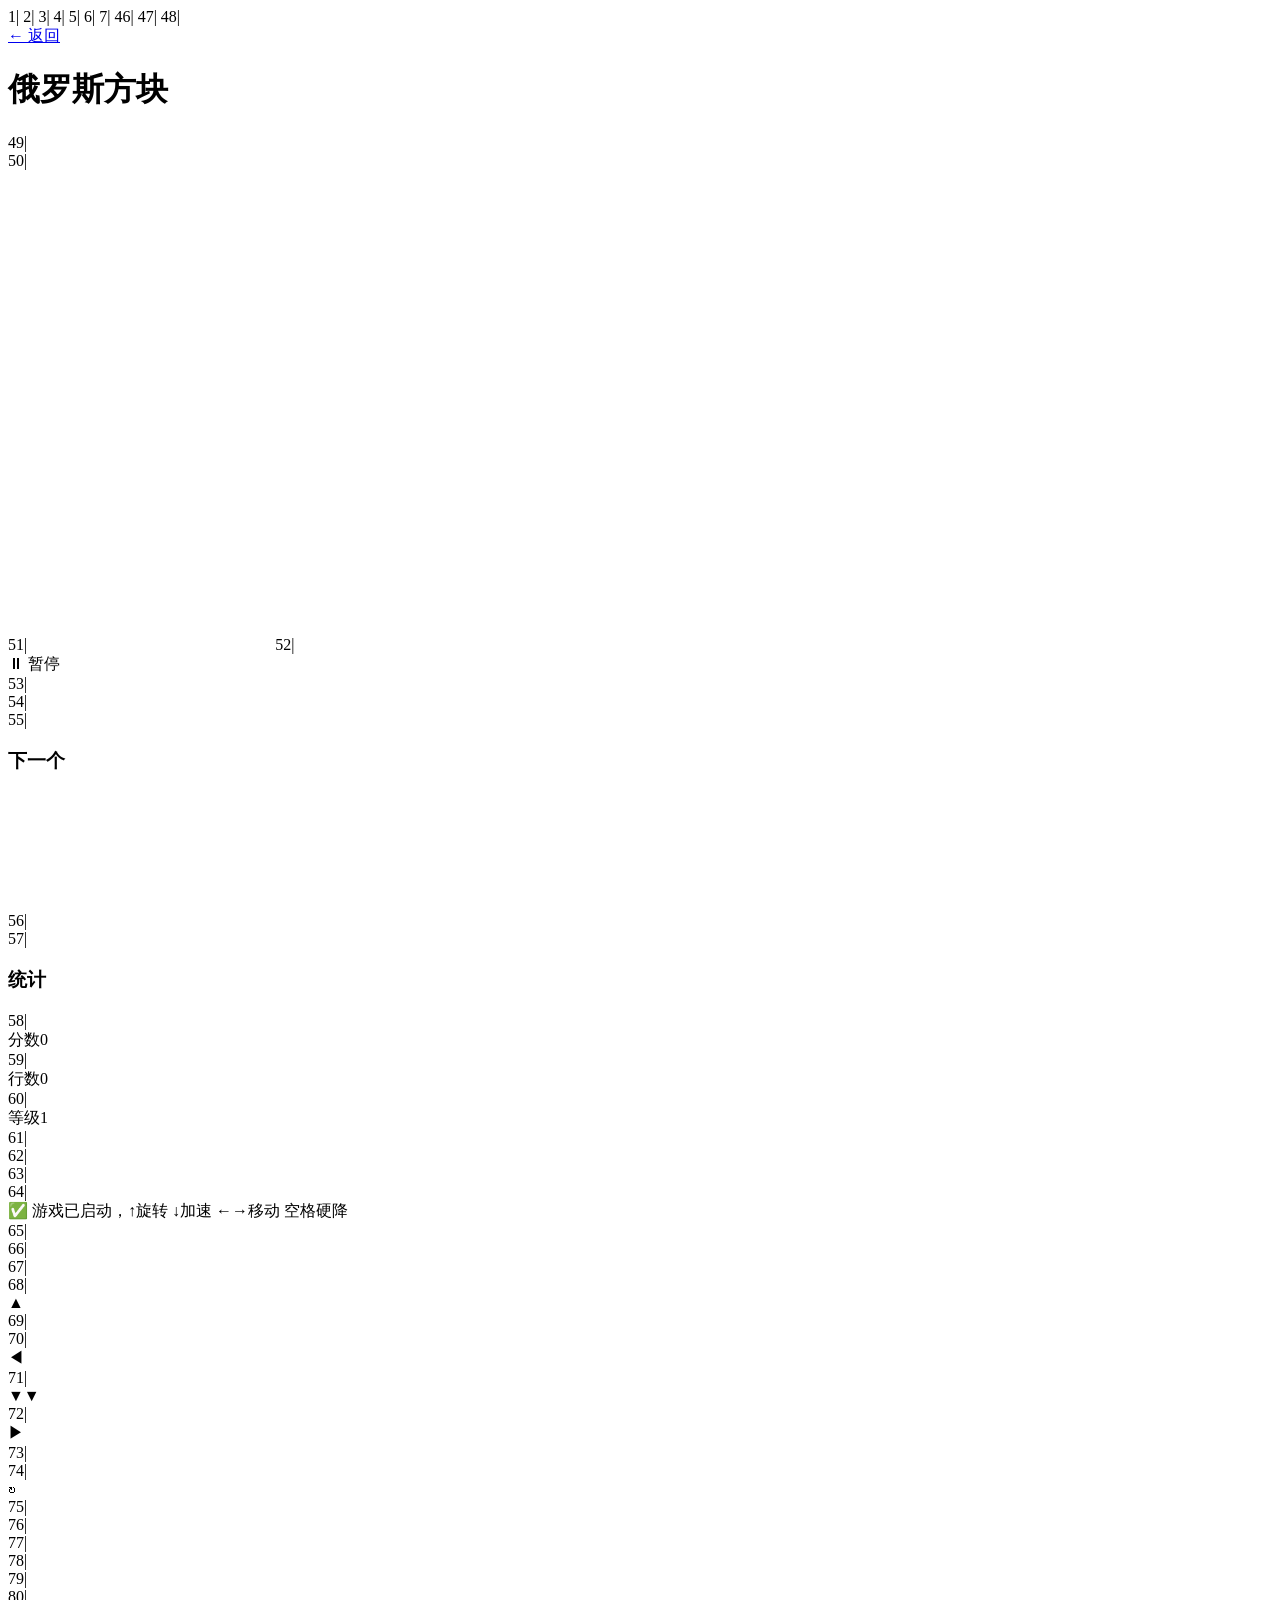
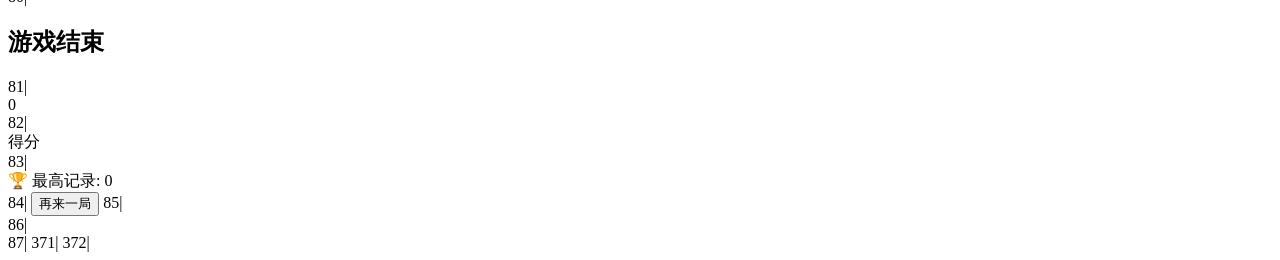
==== commit 4bea4457: "📱 Mobile: touch controls right under canvas, no scrolling needed" ====
--- a/games/tetris.html
+++ b/games/tetris.html
@@ -1,372 +1,385 @@
-<!DOCTYPE html>
-<html lang="zh-CN">
-<head>
-<meta charset="UTF-8">
-<meta name="viewport" content="width=device-width, initial-scale=1.0, user-scalable=no">
-<title>俄罗斯方块 - Tetris</title>
-<style>
-*{box-sizing:border-box;margin:0;padding:0}
-body{background:#0f0f1a;color:#c0c0d0;font-family:'Segoe UI',system-ui,sans-serif;display:flex;flex-direction:column;align-items:center;min-height:100vh;user-select:none;-webkit-user-select:none}
-.header{width:100%;max-width:520px;padding:16px 20px 8px;display:flex;align-items:center;gap:12px}
-.header a{color:#00d4ff;text-decoration:none;font-size:16px;padding:6px 14px;border:1px solid #00d4ff33;border-radius:8px}
-.header a:hover{background:#00d4ff15;border-color:#00d4ff66}
-.header h1{font-size:22px;color:#00d4ff}
-.game-wrapper{display:flex;flex-wrap:wrap;justify-content:center;align-items:flex-start;gap:20px;padding:10px 16px 20px;max-width:620px;width:100%}
-.board-container{position:relative;background:#151528;border:2px solid #00d4ff44;border-radius:8px;padding:4px}
-#gameCanvas{display:block;background:#0a0a14;border-radius:4px;width:100%;height:auto;image-rendering:pixelated}
-.side-panel{display:flex;flex-direction:column;gap:14px;min-width:130px}
-.panel-box{background:#151528;border:1px solid #00d4ff33;border-radius:8px;padding:12px}
-.panel-box h3{font-size:12px;color:#00d4ffaa;margin-bottom:8px;text-align:center}
-.stat-row{display:flex;justify-content:space-between;padding:4px 0;font-size:14px}
-.stat-row .label{color:#8888aa}
-.stat-row .value{font-weight:700;color:#fff}
-.stat-row .value.score-val{color:#00d4ff;font-size:18px}
-#nextCanvas{display:block;margin:0 auto;background:#0a0a14;border-radius:4px;image-rendering:pixelated}
-#statusBar{text-align:center;font-size:13px;color:#00d4ff;margin-top:8px;background:#1a1a30;border:1px solid #00d4ff33;border-radius:6px;padding:4px 12px;min-height:24px}
-.touch-controls{display:none;width:100%;max-width:400px;padding:8px 16px 24px;justify-content:center}
-.touch-grid{display:grid;grid-template-columns:80px 80px 80px;grid-template-rows:80px 80px 80px;gap:6px}
-.touch-btn{background:#1a1a30;border:2px solid #00d4ff33;border-radius:14px;color:#00d4ff;font-size:28px;display:flex;align-items:center;justify-content:center;cursor:pointer;touch-action:manipulation;-webkit-tap-highlight-color:transparent}
-.touch-btn:active{background:#00d4ff22}
-.touch-btn.empty{border-color:transparent;background:transparent;pointer-events:none}
-.touch-btn.drop-btn{background:#1a1a30;border-color:#00d4ff55}
-.pause-overlay{display:none;position:absolute;inset:4px;background:rgba(10,10,20,0.82);border-radius:4px;align-items:center;justify-content:center;z-index:100}
-.pause-overlay.active{display:flex}
-.pause-overlay span{font-size:32px;font-weight:700;color:#00d4ff;animation:pulse 1.5s ease-in-out infinite}
-@keyframes pulse{0%,100%{opacity:1}50%{opacity:0.4}}
-.modal-overlay{display:none;position:fixed;inset:0;background:rgba(0,0,0,0.75);z-index:1000;align-items:center;justify-content:center;backdrop-filter:blur(4px)}
-.modal-overlay.active{display:flex}
-.modal{background:#1a1a30;border:2px solid #00d4ff55;border-radius:18px;padding:36px 40px;text-align:center;max-width:360px;width:90%;box-shadow:0 0 60px #00d4ff22}
-.modal h2{font-size:28px;color:#ff4466;margin-bottom:8px}
-.modal .score-display{font-size:48px;font-weight:800;color:#00d4ff;margin:12px 0 4px}
-.modal .score-label{color:#8888aa;font-size:14px}
-.modal .best-score{color:#ffcc44;font-size:18px;margin:12px 0 24px}
-.modal .restart-btn{background:#00d4ff;color:#0f0f1a;font-size:18px;font-weight:700;padding:12px 40px;border:none;border-radius:10px;cursor:pointer}
-@media(pointer:coarse){.touch-controls{display:flex}}
-</style>
-</head>
-<body>
-<div class="header"><a href="../index.html">← 返回</a><h1>俄罗斯方块</h1></div>
-<div class="game-wrapper">
-  <div class="board-container">
-    <canvas id="gameCanvas" width="240" height="480"></canvas>
-    <div class="pause-overlay" id="pauseOverlay"><span>⏸ 暂停</span></div>
-  </div>
-  <div class="side-panel">
-    <div class="panel-box"><h3>下一个</h3><canvas id="nextCanvas" width="120" height="120"></canvas></div>
-    <div class="panel-box">
-      <h3>统计</h3>
-      <div class="stat-row"><span class="label">分数</span><span class="value score-val" id="scoreDisplay">0</span></div>
-      <div class="stat-row"><span class="label">行数</span><span class="value" id="linesDisplay">0</span></div>
-      <div class="stat-row"><span class="label">等级</span><span class="value" id="levelDisplay">1</span></div>
-    </div>
-  </div>
-</div>
-<div id="statusBar">✅ 游戏已启动，↑旋转 ↓加速 ←→移动 空格硬降</div>
-<div class="touch-controls">
-  <div class="touch-grid">
-    <div class="touch-btn empty"></div>
-    <div class="touch-btn" id="btnUp">▲</div>
-    <div class="touch-btn empty"></div>
-    <div class="touch-btn" id="btnLeft">◀</div>
-    <div class="touch-btn drop-btn" id="btnDrop">▼▼</div>
-    <div class="touch-btn" id="btnRight">▶</div>
-    <div class="touch-btn empty"></div>
-    <div class="touch-btn" id="btnRotate">↻</div>
-    <div class="touch-btn empty"></div>
-  </div>
-</div>
-<div class="modal-overlay" id="gameOverModal">
-  <div class="modal">
-    <h2>游戏结束</h2>
-    <div class="score-display" id="finalScore">0</div>
-    <div class="score-label">得分</div>
-    <div class="best-score">🏆 最高记录: <span id="bestScore">0</span></div>
-    <button class="restart-btn" id="restartBtn">再来一局</button>
-  </div>
-</div>
-<script>
-(function(){
-  'use strict';
-  // ---- DOM ----
-  const canvas=document.getElementById('gameCanvas');
-  const ctx=canvas.getContext('2d');
-  const nextCanvas=document.getElementById('nextCanvas');
-  const nextCtx=nextCanvas.getContext('2d');
-  const statusBar=document.getElementById('statusBar');
-  const scoreEl=document.getElementById('scoreDisplay');
-  const linesEl=document.getElementById('linesDisplay');
-  const levelEl=document.getElementById('levelDisplay');
-  const finalScore=document.getElementById('finalScore');
-  const bestScoreEl=document.getElementById('bestScore');
-  const modal=document.getElementById('gameOverModal');
-  const restartBtn=document.getElementById('restartBtn');
-  const pauseOverlay=document.getElementById('pauseOverlay');
-
-  function log(m){statusBar.textContent=m;}
-
-  // ---- Constants ----
-  const COLS=10, ROWS=20, BS=24, PREV=24;
-  const PIECES={
-    I:{shape:[[0,0,0,0],[1,1,1,1],[0,0,0,0],[0,0,0,0]],color:'#00d4ff'},
-    O:{shape:[[1,1],[1,1]],color:'#ffee44'},
-    T:{shape:[[0,1,0],[1,1,1],[0,0,0]],color:'#cc44ff'},
-    S:{shape:[[0,1,1],[1,1,0],[0,0,0]],color:'#44ff66'},
-    Z:{shape:[[1,1,0],[0,1,1],[0,0,0]],color:'#ff4444'},
-    J:{shape:[[1,0,0],[1,1,1],[0,0,0]],color:'#4488ff'},
-    L:{shape:[[0,0,1],[1,1,1],[0,0,0]],color:'#ff8800'}
-  };
-  const NAMES=['I','O','T','S','Z','J','L'];
-  const SCORES=[0,100,300,500,800];
-
-  // ---- State ----
-  let board=[], current=null, next=null;
-  let score=0, lines=0, level=1;
-  let over=false, paused=false, running=false, clearing=false;
-  let dropTimer=null, animTimer=null;
-  let clearingRows=[], flashOn=false, flashCount=0;
-
-  function emptyBoard(){return Array.from({length:ROWS},()=>Array(COLS).fill(null));}
-  function randPiece(){
-    const n=NAMES[Math.floor(Math.random()*NAMES.length)],d=PIECES[n];
-    return {name:n,shape:d.shape.map(r=>[...r]),color:d.color,rot:0};
-  }
-
-  // ---- Collision ----
-  function collides(s,ox,oy){
-    for(let r=0;r<s.length;r++) for(let c=0;c<s[r].length;c++){
-      if(!s[r][c]) continue;
-      const bx=ox+c, by=oy+r;
-      if(bx<0||bx>=COLS||by>=ROWS) return true;
-      if(by>=0&&board[by][bx]!==null) return true;
-    }
-    return false;
-  }
-
-  // ---- Rotation ----
-  function rotateShape(s){
-    const n=s.length, r=Array.from({length:n},()=>Array(n).fill(0));
-    for(let i=0;i<n;i++) for(let j=0;j<n;j++) r[j][n-1-i]=s[i][j];
-    return r;
-  }
-  function doRotate(){
-    if(!current||over||paused||clearing) return false;
-    const ns=rotateShape(current.shape);
-    // Simple wall kicks: try [0,0], then [-1,0],[1,0],[0,-1]
-    for(const [dx,dy] of [[0,0],[-1,0],[1,0],[0,-1],[-1,-1],[1,-1]]){
-      if(!collides(ns,current.x+dx,current.y+dy)){
-        current.shape=ns; current.x+=dx; current.y+=dy; current.rot=(current.rot+1)%4;
-        return true;
-      }
-    }
-    return false;
-  }
-
-  // ---- Movement ----
-  function move(dx,dy){
-    if(!current||over||paused||clearing) return false;
-    if(!collides(current.shape,current.x+dx,current.y+dy)){
-      current.x+=dx; current.y+=dy; return true;
-    }
-    if(dy===1) lockPiece();
-    return false;
-  }
-  function hardDrop(){
-    if(!current||over||paused||clearing) return;
-    let d=0;
-    while(!collides(current.shape,current.x,current.y+1)){current.y++;d++;}
-    score+=d*2; updateUI(); lockPiece();
-  }
-
-  // ---- Ghost ----
-  function ghostY(){
-    if(!current) return 0; let gy=current.y;
-    while(!collides(current.shape,current.x,gy+1)) gy++;
-    return gy;
-  }
-
-  // ---- Lock & Clear ----
-  function lockPiece(){
-    if(!current) return;
-    const {shape,x,y,color}=current;
-    for(let r=0;r<shape.length;r++) for(let c=0;c<shape[r].length;c++){
-      if(!shape[r][c]) continue;
-      const bx=x+c, by=y+r;
-      if(by>=0&&by<ROWS&&bx>=0&&bx<COLS) board[by][bx]=color;
-    }
-    // detect full rows
-    const full=[];
-    for(let row=0;row<ROWS;row++) if(board[row].every(c=>c!==null)) full.push(row);
-    if(full.length>0){
-      clearing=true; clearingRows=full; flashOn=false; flashCount=0;
-      render();
-      // Flash animation: 3 on/off cycles
-      let n=0;
-      animTimer=setInterval(function(){
-        flashOn=!flashOn; n++;
-        render();
-        if(n>=6){ // 3 cycles = 6 toggles
-          clearInterval(animTimer); animTimer=null;
-          finishClear(full);
-        }
-      },80);
-      return;
-    }
-    // no clear
-    spawnNext();
-  }
-
-  function finishClear(full){
-    const n=full.length;
-    const sorted=[...full].sort((a,b)=>b-a);
-    for(const row of sorted){board.splice(row,1);board.unshift(Array(COLS).fill(null));}
-    score+=SCORES[n]*level; lines+=n; level=Math.floor(lines/10)+1;
-    clearing=false; clearingRows=[]; flashOn=false; flashCount=0;
-    updateUI();
-    spawnNext();
-  }
-
-  function spawnNext(){
-    current=spawnPiece();
-    if(over) return;
-    resetTimer(); render();
-  }
-
-  function spawnPiece(){
-    if(!next) next=randPiece();
-    const p={
-      name:next.name, shape:next.shape.map(r=>[...r]), color:next.color,
-      rot:next.rot, x:Math.floor((COLS-next.shape[0].length)/2), y:0
-    };
-    next=randPiece();
-    if(collides(p.shape,p.x,p.y)){over=true;endGame();}
-    return p;
-  }
-
-  // ---- Timer ----
-  function getSpeed(){
-    const s=[800,720,630,550,470,380,300,220,150,100,80,60,50,40,30];
-    return s[Math.min(level-1,s.length-1)];
-  }
-  function resetTimer(){
-    if(dropTimer){clearInterval(dropTimer);dropTimer=null;}
-    if(!over&&!paused&&running){
-      dropTimer=setInterval(function(){
-        if(!paused&&!over&&current&&!clearing){move(0,1);render();}
-      },getSpeed());
-    }
-  }
-
-  // ---- Render ----
-  function render(){
-    ctx.clearRect(0,0,canvas.width,canvas.height);
-    ctx.strokeStyle='#ffffff08'; ctx.lineWidth=0.5;
-    for(let c=1;c<COLS;c++){ctx.beginPath();ctx.moveTo(c*BS,0);ctx.lineTo(c*BS,canvas.height);ctx.stroke();}
-    for(let r=1;r<ROWS;r++){ctx.beginPath();ctx.moveTo(0,r*BS);ctx.lineTo(canvas.width,r*BS);ctx.stroke();}
-    // board
-    for(let r=0;r<ROWS;r++) for(let c=0;c<COLS;c++) if(board[r][c]) drawBlock(ctx,c,r,board[r][c],1);
-    // flash overlay
-    if(clearing&&clearingRows.length>0){
-      const a=flashOn?0.85:0;
-      ctx.fillStyle='rgba(255,255,255,'+a+')';
-      for(const row of clearingRows) ctx.fillRect(0,row*BS,canvas.width,BS);
-    }
-    if(current&&!over){
-      const gy=ghostY();
-      if(gy!==current.y){for(let r=0;r<current.shape.length;r++)for(let c=0;c<current.shape[r].length;c++)if(current.shape[r][c])drawBlock(ctx,current.x+c,gy+r,current.color,0.2);}
-      for(let r=0;r<current.shape.length;r++)for(let c=0;c<current.shape[r].length;c++)if(current.shape[r][c])drawBlock(ctx,current.x+c,current.y+r,current.color,1);
-    }
-    // next
-    nextCtx.clearRect(0,0,nextCanvas.width,nextCanvas.height);
-    if(next){
-      const sh=next.shape, rows=sh.length, cols=sh[0].length;
-      const ox=(nextCanvas.width-cols*PREV)/2, oy=(nextCanvas.height-rows*PREV)/2;
-      for(let r=0;r<rows;r++) for(let c=0;c<cols;c++){
-        if(!sh[r][c]) continue;
-        const x=ox+c*PREV, y=oy+r*PREV;
-        nextCtx.fillStyle=next.color; nextCtx.fillRect(x,y,PREV-1,PREV-1);
-        nextCtx.fillStyle='rgba(255,255,255,0.15)'; nextCtx.fillRect(x,y,PREV-1,3); nextCtx.fillRect(x,y,3,PREV-1);
-      }
-    }
-  }
-  function drawBlock(ct,bx,by,color,alpha){
-    const x=bx*BS, y=by*BS, sz=BS-1;
-    ct.globalAlpha=alpha; ct.fillStyle=color; ct.fillRect(x,y,sz,sz);
-    ct.fillStyle='rgba(255,255,255,0.2)'; ct.fillRect(x,y,sz,3); ct.fillRect(x,y,3,sz);
-    ct.fillStyle='rgba(0,0,0,0.25)'; ct.fillRect(x+sz-2,y,2,sz); ct.fillRect(x,y+sz-2,sz,2);
-    ct.globalAlpha=1;
-  }
-  function updateUI(){
-    scoreEl.textContent=score.toLocaleString(); linesEl.textContent=lines; levelEl.textContent=level;
-  }
-
-  // ---- Game Control ----
-  function startGame(){
-    if(dropTimer){clearInterval(dropTimer);dropTimer=null;}
-    if(animTimer){clearInterval(animTimer);animTimer=null;}
-    board=emptyBoard(); score=0; lines=0; level=1;
-    over=false; paused=false; running=true; clearing=false;
-    clearingRows=[]; flashOn=false;
-    modal.classList.remove('active'); pauseOverlay.classList.remove('active');
-    next=randPiece(); current=spawnPiece();
-    updateUI(); render(); resetTimer();
-    log("✅ 游戏已开始");
-  }
-  function togglePause(){
-    if(over) return;
-    paused=!paused;
-    pauseOverlay.classList.toggle('active',paused);
-    if(paused){if(dropTimer){clearInterval(dropTimer);dropTimer=null;} log("⏸ 暂停中");}
-    else{resetTimer();render();log("▶ 继续");}
-  }
-  function endGame(){
-    running=false;
-    if(dropTimer){clearInterval(dropTimer);dropTimer=null;}
-    if(animTimer){clearInterval(animTimer);animTimer=null;}
-    const best=parseInt(localStorage.getItem('tetris_best')||'0',10);
-    if(score>best){localStorage.setItem('tetris_best',String(score));bestScoreEl.textContent=score;}
-    else bestScoreEl.textContent=best;
-    finalScore.textContent=score.toLocaleString();
-    modal.classList.add('active');
-    log("💀 游戏结束");
-  }
-
-  // ---- KEYBOARD: single clean handler ----
-  document.addEventListener('keydown',function(e){
-    const k=e.key;
-    if(!['ArrowLeft','ArrowRight','ArrowDown','ArrowUp',' ','p','P'].includes(k)) return;
-    e.preventDefault();
-    if(k==='p'||k==='P'){togglePause();return;}
-    if(over||paused||clearing) return;
-    if(k==='ArrowUp'){doRotate();render();}
-    else if(k==='ArrowDown'){move(0,1);render();resetTimer();}
-    else if(k==='ArrowLeft'){move(-1,0);render();}
-    else if(k==='ArrowRight'){move(1,0);render();}
-    else if(k===' '){hardDrop();render();}
-  });
-
-  // ---- Touch ----
-  const btnLeft=document.getElementById('btnLeft'), btnRight=document.getElementById('btnRight');
-  const btnUp=document.getElementById('btnUp'), btnRotate=document.getElementById('btnRotate'), btnDrop=document.getElementById('btnDrop');
-  function addTouch(el,fn){if(!el)return;
-    el.addEventListener('touchstart',function(e){e.preventDefault();if(over||paused||clearing)return;fn();render();});
-    el.addEventListener('mousedown',function(e){e.preventDefault();if(over||paused||clearing)return;fn();render();});
-  }
-  addTouch(btnLeft,()=>move(-1,0));
-  addTouch(btnRight,()=>move(1,0));
-  addTouch(btnUp,()=>{move(0,1);resetTimer();});
-  addTouch(btnRotate,()=>doRotate());
-  addTouch(btnDrop,()=>hardDrop());
-
-  // ---- Restart ----
-  restartBtn.addEventListener('click',startGame);
-
-  // ---- Blur ----
-  document.addEventListener('visibilitychange',function(){if(document.hidden&&running&&!over&&!paused)togglePause();});
-  window.addEventListener('blur',function(){if(running&&!over&&!paused){paused=true;pauseOverlay.classList.add('active');log("⏸ 窗口失焦暂停");}});
-
-  // ---- Go ----
-  startGame();
-})();
-</script>
-</body>
-</html>+     1|<!DOCTYPE html>
+     2|<html lang="zh-CN">
+     3|<head>
+     4|<meta charset="UTF-8">
+     5|<meta name="viewport" content="width=device-width, initial-scale=1.0, user-scalable=no">
+     6|<title>俄罗斯方块 - Tetris</title>
+     7|<style>
+     8|*{box-sizing:border-box;margin:0;padding:0}
+     9|body{background:#0f0f1a;color:#c0c0d0;font-family:'Segoe UI',system-ui,sans-serif;display:flex;flex-direction:column;align-items:center;min-height:100vh;user-select:none;-webkit-user-select:none}
+    10|.header{width:100%;max-width:520px;padding:16px 20px 8px;display:flex;align-items:center;gap:12px}
+    11|.header a{color:#00d4ff;text-decoration:none;font-size:16px;padding:6px 14px;border:1px solid #00d4ff33;border-radius:8px}
+    12|.header a:hover{background:#00d4ff15;border-color:#00d4ff66}
+    13|.header h1{font-size:22px;color:#00d4ff}
+    14|.game-wrapper{display:flex;flex-wrap:wrap;justify-content:center;align-items:flex-start;gap:20px;padding:10px 16px 20px;max-width:620px;width:100%}
+    15|.board-container{position:relative;background:#151528;border:2px solid #00d4ff44;border-radius:8px;padding:4px}
+    16|#gameCanvas{display:block;background:#0a0a14;border-radius:4px;width:100%;height:auto;image-rendering:pixelated}
+    17|.side-panel{display:flex;flex-direction:column;gap:14px;min-width:130px}
+    18|.panel-box{background:#151528;border:1px solid #00d4ff33;border-radius:8px;padding:12px}
+    19|.panel-box h3{font-size:12px;color:#00d4ffaa;margin-bottom:8px;text-align:center}
+    20|.stat-row{display:flex;justify-content:space-between;padding:4px 0;font-size:14px}
+    21|.stat-row .label{color:#8888aa}
+    22|.stat-row .value{font-weight:700;color:#fff}
+    23|.stat-row .value.score-val{color:#00d4ff;font-size:18px}
+    24|#nextCanvas{display:block;margin:0 auto;background:#0a0a14;border-radius:4px;image-rendering:pixelated}
+    25|#statusBar{text-align:center;font-size:13px;color:#00d4ff;margin-top:8px;background:#1a1a30;border:1px solid #00d4ff33;border-radius:6px;padding:4px 12px;min-height:24px}
+    26|.touch-controls{display:none;width:100%;max-width:400px;padding:8px 16px 24px;justify-content:center}
+    27|.touch-grid{display:grid;grid-template-columns:80px 80px 80px;grid-template-rows:80px 80px 80px;gap:6px}
+    28|.touch-btn{background:#1a1a30;border:2px solid #00d4ff33;border-radius:14px;color:#00d4ff;font-size:28px;display:flex;align-items:center;justify-content:center;cursor:pointer;touch-action:manipulation;-webkit-tap-highlight-color:transparent}
+    29|.touch-btn:active{background:#00d4ff22}
+    30|.touch-btn.empty{border-color:transparent;background:transparent;pointer-events:none}
+    31|.touch-btn.drop-btn{background:#1a1a30;border-color:#00d4ff55}
+    32|.pause-overlay{display:none;position:absolute;inset:4px;background:rgba(10,10,20,0.82);border-radius:4px;align-items:center;justify-content:center;z-index:100}
+    33|.pause-overlay.active{display:flex}
+    34|.pause-overlay span{font-size:32px;font-weight:700;color:#00d4ff;animation:pulse 1.5s ease-in-out infinite}
+    35|@keyframes pulse{0%,100%{opacity:1}50%{opacity:0.4}}
+    36|.modal-overlay{display:none;position:fixed;inset:0;background:rgba(0,0,0,0.75);z-index:1000;align-items:center;justify-content:center;backdrop-filter:blur(4px)}
+    37|.modal-overlay.active{display:flex}
+    38|.modal{background:#1a1a30;border:2px solid #00d4ff55;border-radius:18px;padding:36px 40px;text-align:center;max-width:360px;width:90%;box-shadow:0 0 60px #00d4ff22}
+    39|.modal h2{font-size:28px;color:#ff4466;margin-bottom:8px}
+    40|.modal .score-display{font-size:48px;font-weight:800;color:#00d4ff;margin:12px 0 4px}
+    41|.modal .score-label{color:#8888aa;font-size:14px}
+    42|.modal .best-score{color:#ffcc44;font-size:18px;margin:12px 0 24px}
+    43|.modal .restart-btn{background:#00d4ff;color:#0f0f1a;font-size:18px;font-weight:700;padding:12px 40px;border:none;border-radius:10px;cursor:pointer}
+    44|
+@media(pointer:coarse){
+  .touch-controls{display:flex;position:sticky;bottom:0;background:#0f0f1a;padding:8px 0 16px;z-index:50}
+  .game-wrapper{flex-direction:column;align-items:center;gap:8px}
+  .side-panel{flex-direction:row;flex-wrap:wrap;justify-content:center;min-width:unset;width:100%}
+  .panel-box{flex:1;min-width:100px}
+  #gameCanvas{max-width:100%;height:auto}
+  .touch-grid{grid-template-columns:64px 64px 64px;grid-template-rows:64px 64px 64px;gap:4px}
+  .touch-btn{font-size:22px;border-radius:12px}
+  .header{padding:8px 12px 4px}
+  .header h1{font-size:16px}
+  .header a{font-size:13px;padding:3px 10px}
+  #statusBar{font-size:11px;padding:2px 8px;min-height:18px}
+}
+    45|</style>
+    46|</head>
+    47|<body>
+    48|<div class="header"><a href="../index.html">← 返回</a><h1>俄罗斯方块</h1></div>
+    49|<div class="game-wrapper" id="gameWrapper">
+    50|  <div class="board-container">
+    51|    <canvas id="gameCanvas" width="240" height="480"></canvas>
+    52|    <div class="pause-overlay" id="pauseOverlay"><span>⏸ 暂停</span></div>
+    53|  </div>
+    54|  <div class="side-panel">
+    55|    <div class="panel-box"><h3>下一个</h3><canvas id="nextCanvas" width="120" height="120"></canvas></div>
+    56|    <div class="panel-box">
+    57|      <h3>统计</h3>
+    58|      <div class="stat-row"><span class="label">分数</span><span class="value score-val" id="scoreDisplay">0</span></div>
+    59|      <div class="stat-row"><span class="label">行数</span><span class="value" id="linesDisplay">0</span></div>
+    60|      <div class="stat-row"><span class="label">等级</span><span class="value" id="levelDisplay">1</span></div>
+    61|    </div>
+    62|  </div>
+    63|</div>
+    64|<div id="statusBar">✅ 游戏已启动，↑旋转 ↓加速 ←→移动 空格硬降</div>
+    65|<div class="touch-controls">
+    66|  <div class="touch-grid">
+    67|    <div class="touch-btn empty"></div>
+    68|    <div class="touch-btn" id="btnUp">▲</div>
+    69|    <div class="touch-btn empty"></div>
+    70|    <div class="touch-btn" id="btnLeft">◀</div>
+    71|    <div class="touch-btn drop-btn" id="btnDrop">▼▼</div>
+    72|    <div class="touch-btn" id="btnRight">▶</div>
+    73|    <div class="touch-btn empty"></div>
+    74|    <div class="touch-btn" id="btnRotate">↻</div>
+    75|    <div class="touch-btn empty"></div>
+    76|  </div>
+    77|</div>
+    78|<div class="modal-overlay" id="gameOverModal">
+    79|  <div class="modal">
+    80|    <h2>游戏结束</h2>
+    81|    <div class="score-display" id="finalScore">0</div>
+    82|    <div class="score-label">得分</div>
+    83|    <div class="best-score">🏆 最高记录: <span id="bestScore">0</span></div>
+    84|    <button class="restart-btn" id="restartBtn">再来一局</button>
+    85|  </div>
+    86|</div>
+    87|<script>
+    88|(function(){
+    89|  'use strict';
+    90|  // ---- DOM ----
+    91|  const canvas=document.getElementById('gameCanvas');
+    92|  const ctx=canvas.getContext('2d');
+    93|  const nextCanvas=document.getElementById('nextCanvas');
+    94|  const nextCtx=nextCanvas.getContext('2d');
+    95|  const statusBar=document.getElementById('statusBar');
+    96|  const scoreEl=document.getElementById('scoreDisplay');
+    97|  const linesEl=document.getElementById('linesDisplay');
+    98|  const levelEl=document.getElementById('levelDisplay');
+    99|  const finalScore=document.getElementById('finalScore');
+   100|  const bestScoreEl=document.getElementById('bestScore');
+   101|  const modal=document.getElementById('gameOverModal');
+   102|  const restartBtn=document.getElementById('restartBtn');
+   103|  const pauseOverlay=document.getElementById('pauseOverlay');
+   104|
+   105|  function log(m){statusBar.textContent=m;}
+   106|
+   107|  // ---- Constants ----
+   108|  const COLS=10, ROWS=20, BS=24, PREV=24;
+   109|  const PIECES={
+   110|    I:{shape:[[0,0,0,0],[1,1,1,1],[0,0,0,0],[0,0,0,0]],color:'#00d4ff'},
+   111|    O:{shape:[[1,1],[1,1]],color:'#ffee44'},
+   112|    T:{shape:[[0,1,0],[1,1,1],[0,0,0]],color:'#cc44ff'},
+   113|    S:{shape:[[0,1,1],[1,1,0],[0,0,0]],color:'#44ff66'},
+   114|    Z:{shape:[[1,1,0],[0,1,1],[0,0,0]],color:'#ff4444'},
+   115|    J:{shape:[[1,0,0],[1,1,1],[0,0,0]],color:'#4488ff'},
+   116|    L:{shape:[[0,0,1],[1,1,1],[0,0,0]],color:'#ff8800'}
+   117|  };
+   118|  const NAMES=['I','O','T','S','Z','J','L'];
+   119|  const SCORES=[0,100,300,500,800];
+   120|
+   121|  // ---- State ----
+   122|  let board=[], current=null, next=null;
+   123|  let score=0, lines=0, level=1;
+   124|  let over=false, paused=false, running=false, clearing=false;
+   125|  let dropTimer=null, animTimer=null;
+   126|  let clearingRows=[], flashOn=false, flashCount=0;
+   127|
+   128|  function emptyBoard(){return Array.from({length:ROWS},()=>Array(COLS).fill(null));}
+   129|  function randPiece(){
+   130|    const n=NAMES[Math.floor(Math.random()*NAMES.length)],d=PIECES[n];
+   131|    return {name:n,shape:d.shape.map(r=>[...r]),color:d.color,rot:0};
+   132|  }
+   133|
+   134|  // ---- Collision ----
+   135|  function collides(s,ox,oy){
+   136|    for(let r=0;r<s.length;r++) for(let c=0;c<s[r].length;c++){
+   137|      if(!s[r][c]) continue;
+   138|      const bx=ox+c, by=oy+r;
+   139|      if(bx<0||bx>=COLS||by>=ROWS) return true;
+   140|      if(by>=0&&board[by][bx]!==null) return true;
+   141|    }
+   142|    return false;
+   143|  }
+   144|
+   145|  // ---- Rotation ----
+   146|  function rotateShape(s){
+   147|    const n=s.length, r=Array.from({length:n},()=>Array(n).fill(0));
+   148|    for(let i=0;i<n;i++) for(let j=0;j<n;j++) r[j][n-1-i]=s[i][j];
+   149|    return r;
+   150|  }
+   151|  function doRotate(){
+   152|    if(!current||over||paused||clearing) return false;
+   153|    const ns=rotateShape(current.shape);
+   154|    // Simple wall kicks: try [0,0], then [-1,0],[1,0],[0,-1]
+   155|    for(const [dx,dy] of [[0,0],[-1,0],[1,0],[0,-1],[-1,-1],[1,-1]]){
+   156|      if(!collides(ns,current.x+dx,current.y+dy)){
+   157|        current.shape=ns; current.x+=dx; current.y+=dy; current.rot=(current.rot+1)%4;
+   158|        return true;
+   159|      }
+   160|    }
+   161|    return false;
+   162|  }
+   163|
+   164|  // ---- Movement ----
+   165|  function move(dx,dy){
+   166|    if(!current||over||paused||clearing) return false;
+   167|    if(!collides(current.shape,current.x+dx,current.y+dy)){
+   168|      current.x+=dx; current.y+=dy; return true;
+   169|    }
+   170|    if(dy===1) lockPiece();
+   171|    return false;
+   172|  }
+   173|  function hardDrop(){
+   174|    if(!current||over||paused||clearing) return;
+   175|    let d=0;
+   176|    while(!collides(current.shape,current.x,current.y+1)){current.y++;d++;}
+   177|    score+=d*2; updateUI(); lockPiece();
+   178|  }
+   179|
+   180|  // ---- Ghost ----
+   181|  function ghostY(){
+   182|    if(!current) return 0; let gy=current.y;
+   183|    while(!collides(current.shape,current.x,gy+1)) gy++;
+   184|    return gy;
+   185|  }
+   186|
+   187|  // ---- Lock & Clear ----
+   188|  function lockPiece(){
+   189|    if(!current) return;
+   190|    const {shape,x,y,color}=current;
+   191|    for(let r=0;r<shape.length;r++) for(let c=0;c<shape[r].length;c++){
+   192|      if(!shape[r][c]) continue;
+   193|      const bx=x+c, by=y+r;
+   194|      if(by>=0&&by<ROWS&&bx>=0&&bx<COLS) board[by][bx]=color;
+   195|    }
+   196|    // detect full rows
+   197|    const full=[];
+   198|    for(let row=0;row<ROWS;row++) if(board[row].every(c=>c!==null)) full.push(row);
+   199|    if(full.length>0){
+   200|      clearing=true; clearingRows=full; flashOn=false; flashCount=0;
+   201|      render();
+   202|      // Flash animation: 3 on/off cycles
+   203|      let n=0;
+   204|      animTimer=setInterval(function(){
+   205|        flashOn=!flashOn; n++;
+   206|        render();
+   207|        if(n>=6){ // 3 cycles = 6 toggles
+   208|          clearInterval(animTimer); animTimer=null;
+   209|          finishClear(full);
+   210|        }
+   211|      },80);
+   212|      return;
+   213|    }
+   214|    // no clear
+   215|    spawnNext();
+   216|  }
+   217|
+   218|  function finishClear(full){
+   219|    const n=full.length;
+   220|    const sorted=[...full].sort((a,b)=>b-a);
+   221|    for(const row of sorted){board.splice(row,1);board.unshift(Array(COLS).fill(null));}
+   222|    score+=SCORES[n]*level; lines+=n; level=Math.floor(lines/10)+1;
+   223|    clearing=false; clearingRows=[]; flashOn=false; flashCount=0;
+   224|    updateUI();
+   225|    spawnNext();
+   226|  }
+   227|
+   228|  function spawnNext(){
+   229|    current=spawnPiece();
+   230|    if(over) return;
+   231|    resetTimer(); render();
+   232|  }
+   233|
+   234|  function spawnPiece(){
+   235|    if(!next) next=randPiece();
+   236|    const p={
+   237|      name:next.name, shape:next.shape.map(r=>[...r]), color:next.color,
+   238|      rot:next.rot, x:Math.floor((COLS-next.shape[0].length)/2), y:0
+   239|    };
+   240|    next=randPiece();
+   241|    if(collides(p.shape,p.x,p.y)){over=true;endGame();}
+   242|    return p;
+   243|  }
+   244|
+   245|  // ---- Timer ----
+   246|  function getSpeed(){
+   247|    const s=[800,720,630,550,470,380,300,220,150,100,80,60,50,40,30];
+   248|    return s[Math.min(level-1,s.length-1)];
+   249|  }
+   250|  function resetTimer(){
+   251|    if(dropTimer){clearInterval(dropTimer);dropTimer=null;}
+   252|    if(!over&&!paused&&running){
+   253|      dropTimer=setInterval(function(){
+   254|        if(!paused&&!over&&current&&!clearing){move(0,1);render();}
+   255|      },getSpeed());
+   256|    }
+   257|  }
+   258|
+   259|  // ---- Render ----
+   260|  function render(){
+   261|    ctx.clearRect(0,0,canvas.width,canvas.height);
+   262|    ctx.strokeStyle='#ffffff08'; ctx.lineWidth=0.5;
+   263|    for(let c=1;c<COLS;c++){ctx.beginPath();ctx.moveTo(c*BS,0);ctx.lineTo(c*BS,canvas.height);ctx.stroke();}
+   264|    for(let r=1;r<ROWS;r++){ctx.beginPath();ctx.moveTo(0,r*BS);ctx.lineTo(canvas.width,r*BS);ctx.stroke();}
+   265|    // board
+   266|    for(let r=0;r<ROWS;r++) for(let c=0;c<COLS;c++) if(board[r][c]) drawBlock(ctx,c,r,board[r][c],1);
+   267|    // flash overlay
+   268|    if(clearing&&clearingRows.length>0){
+   269|      const a=flashOn?0.85:0;
+   270|      ctx.fillStyle='rgba(255,255,255,'+a+')';
+   271|      for(const row of clearingRows) ctx.fillRect(0,row*BS,canvas.width,BS);
+   272|    }
+   273|    if(current&&!over){
+   274|      const gy=ghostY();
+   275|      if(gy!==current.y){for(let r=0;r<current.shape.length;r++)for(let c=0;c<current.shape[r].length;c++)if(current.shape[r][c])drawBlock(ctx,current.x+c,gy+r,current.color,0.2);}
+   276|      for(let r=0;r<current.shape.length;r++)for(let c=0;c<current.shape[r].length;c++)if(current.shape[r][c])drawBlock(ctx,current.x+c,current.y+r,current.color,1);
+   277|    }
+   278|    // next
+   279|    nextCtx.clearRect(0,0,nextCanvas.width,nextCanvas.height);
+   280|    if(next){
+   281|      const sh=next.shape, rows=sh.length, cols=sh[0].length;
+   282|      const ox=(nextCanvas.width-cols*PREV)/2, oy=(nextCanvas.height-rows*PREV)/2;
+   283|      for(let r=0;r<rows;r++) for(let c=0;c<cols;c++){
+   284|        if(!sh[r][c]) continue;
+   285|        const x=ox+c*PREV, y=oy+r*PREV;
+   286|        nextCtx.fillStyle=next.color; nextCtx.fillRect(x,y,PREV-1,PREV-1);
+   287|        nextCtx.fillStyle='rgba(255,255,255,0.15)'; nextCtx.fillRect(x,y,PREV-1,3); nextCtx.fillRect(x,y,3,PREV-1);
+   288|      }
+   289|    }
+   290|  }
+   291|  function drawBlock(ct,bx,by,color,alpha){
+   292|    const x=bx*BS, y=by*BS, sz=BS-1;
+   293|    ct.globalAlpha=alpha; ct.fillStyle=color; ct.fillRect(x,y,sz,sz);
+   294|    ct.fillStyle='rgba(255,255,255,0.2)'; ct.fillRect(x,y,sz,3); ct.fillRect(x,y,3,sz);
+   295|    ct.fillStyle='rgba(0,0,0,0.25)'; ct.fillRect(x+sz-2,y,2,sz); ct.fillRect(x,y+sz-2,sz,2);
+   296|    ct.globalAlpha=1;
+   297|  }
+   298|  function updateUI(){
+   299|    scoreEl.textContent=score.toLocaleString(); linesEl.textContent=lines; levelEl.textContent=level;
+   300|  }
+   301|
+   302|  // ---- Game Control ----
+   303|  function startGame(){
+   304|    if(dropTimer){clearInterval(dropTimer);dropTimer=null;}
+   305|    if(animTimer){clearInterval(animTimer);animTimer=null;}
+   306|    board=emptyBoard(); score=0; lines=0; level=1;
+   307|    over=false; paused=false; running=true; clearing=false;
+   308|    clearingRows=[]; flashOn=false;
+   309|    modal.classList.remove('active'); pauseOverlay.classList.remove('active');
+   310|    next=randPiece(); current=spawnPiece();
+   311|    updateUI(); render(); resetTimer();
+   312|    log("✅ 游戏已开始");
+   313|  }
+   314|  function togglePause(){
+   315|    if(over) return;
+   316|    paused=!paused;
+   317|    pauseOverlay.classList.toggle('active',paused);
+   318|    if(paused){if(dropTimer){clearInterval(dropTimer);dropTimer=null;} log("⏸ 暂停中");}
+   319|    else{resetTimer();render();log("▶ 继续");}
+   320|  }
+   321|  function endGame(){
+   322|    running=false;
+   323|    if(dropTimer){clearInterval(dropTimer);dropTimer=null;}
+   324|    if(animTimer){clearInterval(animTimer);animTimer=null;}
+   325|    const best=parseInt(localStorage.getItem('tetris_best')||'0',10);
+   326|    if(score>best){localStorage.setItem('tetris_best',String(score));bestScoreEl.textContent=score;}
+   327|    else bestScoreEl.textContent=best;
+   328|    finalScore.textContent=score.toLocaleString();
+   329|    modal.classList.add('active');
+   330|    log("💀 游戏结束");
+   331|  }
+   332|
+   333|  // ---- KEYBOARD: single clean handler ----
+   334|  document.addEventListener('keydown',function(e){
+   335|    const k=e.key;
+   336|    if(!['ArrowLeft','ArrowRight','ArrowDown','ArrowUp',' ','p','P'].includes(k)) return;
+   337|    e.preventDefault();
+   338|    if(k==='p'||k==='P'){togglePause();return;}
+   339|    if(over||paused||clearing) return;
+   340|    if(k==='ArrowUp'){doRotate();render();}
+   341|    else if(k==='ArrowDown'){move(0,1);render();resetTimer();}
+   342|    else if(k==='ArrowLeft'){move(-1,0);render();}
+   343|    else if(k==='ArrowRight'){move(1,0);render();}
+   344|    else if(k===' '){hardDrop();render();}
+   345|  });
+   346|
+   347|  // ---- Touch ----
+   348|  const btnLeft=document.getElementById('btnLeft'), btnRight=document.getElementById('btnRight');
+   349|  const btnUp=document.getElementById('btnUp'), btnRotate=document.getElementById('btnRotate'), btnDrop=document.getElementById('btnDrop');
+   350|  function addTouch(el,fn){if(!el)return;
+   351|    el.addEventListener('touchstart',function(e){e.preventDefault();if(over||paused||clearing)return;fn();render();});
+   352|    el.addEventListener('mousedown',function(e){e.preventDefault();if(over||paused||clearing)return;fn();render();});
+   353|  }
+   354|  addTouch(btnLeft,()=>move(-1,0));
+   355|  addTouch(btnRight,()=>move(1,0));
+   356|  addTouch(btnUp,()=>{move(0,1);resetTimer();});
+   357|  addTouch(btnRotate,()=>doRotate());
+   358|  addTouch(btnDrop,()=>hardDrop());
+   359|
+   360|  // ---- Restart ----
+   361|  restartBtn.addEventListener('click',startGame);
+   362|
+   363|  // ---- Blur ----
+   364|  document.addEventListener('visibilitychange',function(){if(document.hidden&&running&&!over&&!paused)togglePause();});
+   365|  window.addEventListener('blur',function(){if(running&&!over&&!paused){paused=true;pauseOverlay.classList.add('active');log("⏸ 窗口失焦暂停");}});
+   366|
+   367|  // ---- Go ----
+   368|  startGame();
+   369|})();
+   370|</script>
+   371|</body>
+   372|</html>
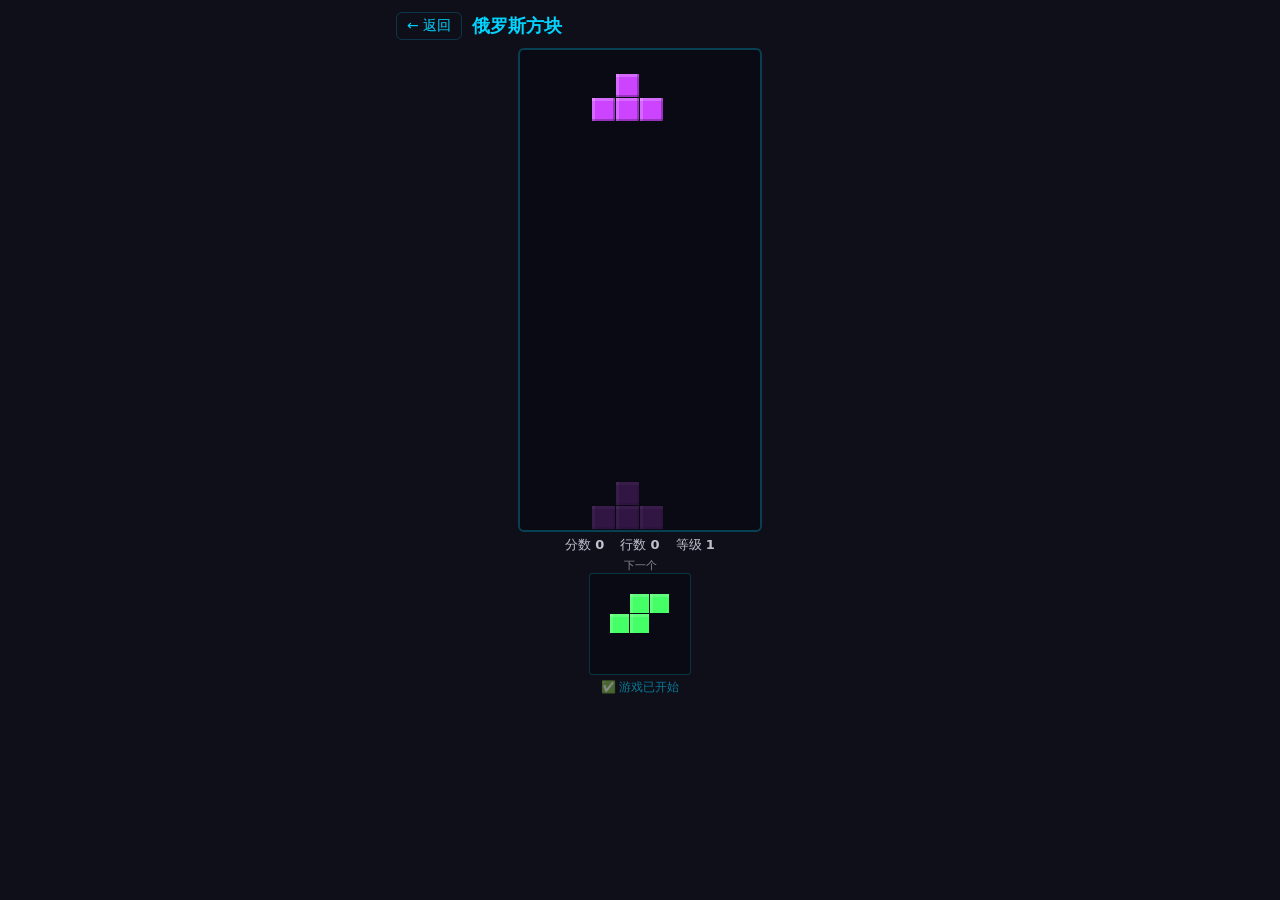
==== commit dd02dfe3: "🔥 Clean rewrite: fix file corruption, compact mobile layout" ====
--- a/games/tetris.html
+++ b/games/tetris.html
@@ -1,385 +1,198 @@
-     1|<!DOCTYPE html>
-     2|<html lang="zh-CN">
-     3|<head>
-     4|<meta charset="UTF-8">
-     5|<meta name="viewport" content="width=device-width, initial-scale=1.0, user-scalable=no">
-     6|<title>俄罗斯方块 - Tetris</title>
-     7|<style>
-     8|*{box-sizing:border-box;margin:0;padding:0}
-     9|body{background:#0f0f1a;color:#c0c0d0;font-family:'Segoe UI',system-ui,sans-serif;display:flex;flex-direction:column;align-items:center;min-height:100vh;user-select:none;-webkit-user-select:none}
-    10|.header{width:100%;max-width:520px;padding:16px 20px 8px;display:flex;align-items:center;gap:12px}
-    11|.header a{color:#00d4ff;text-decoration:none;font-size:16px;padding:6px 14px;border:1px solid #00d4ff33;border-radius:8px}
-    12|.header a:hover{background:#00d4ff15;border-color:#00d4ff66}
-    13|.header h1{font-size:22px;color:#00d4ff}
-    14|.game-wrapper{display:flex;flex-wrap:wrap;justify-content:center;align-items:flex-start;gap:20px;padding:10px 16px 20px;max-width:620px;width:100%}
-    15|.board-container{position:relative;background:#151528;border:2px solid #00d4ff44;border-radius:8px;padding:4px}
-    16|#gameCanvas{display:block;background:#0a0a14;border-radius:4px;width:100%;height:auto;image-rendering:pixelated}
-    17|.side-panel{display:flex;flex-direction:column;gap:14px;min-width:130px}
-    18|.panel-box{background:#151528;border:1px solid #00d4ff33;border-radius:8px;padding:12px}
-    19|.panel-box h3{font-size:12px;color:#00d4ffaa;margin-bottom:8px;text-align:center}
-    20|.stat-row{display:flex;justify-content:space-between;padding:4px 0;font-size:14px}
-    21|.stat-row .label{color:#8888aa}
-    22|.stat-row .value{font-weight:700;color:#fff}
-    23|.stat-row .value.score-val{color:#00d4ff;font-size:18px}
-    24|#nextCanvas{display:block;margin:0 auto;background:#0a0a14;border-radius:4px;image-rendering:pixelated}
-    25|#statusBar{text-align:center;font-size:13px;color:#00d4ff;margin-top:8px;background:#1a1a30;border:1px solid #00d4ff33;border-radius:6px;padding:4px 12px;min-height:24px}
-    26|.touch-controls{display:none;width:100%;max-width:400px;padding:8px 16px 24px;justify-content:center}
-    27|.touch-grid{display:grid;grid-template-columns:80px 80px 80px;grid-template-rows:80px 80px 80px;gap:6px}
-    28|.touch-btn{background:#1a1a30;border:2px solid #00d4ff33;border-radius:14px;color:#00d4ff;font-size:28px;display:flex;align-items:center;justify-content:center;cursor:pointer;touch-action:manipulation;-webkit-tap-highlight-color:transparent}
-    29|.touch-btn:active{background:#00d4ff22}
-    30|.touch-btn.empty{border-color:transparent;background:transparent;pointer-events:none}
-    31|.touch-btn.drop-btn{background:#1a1a30;border-color:#00d4ff55}
-    32|.pause-overlay{display:none;position:absolute;inset:4px;background:rgba(10,10,20,0.82);border-radius:4px;align-items:center;justify-content:center;z-index:100}
-    33|.pause-overlay.active{display:flex}
-    34|.pause-overlay span{font-size:32px;font-weight:700;color:#00d4ff;animation:pulse 1.5s ease-in-out infinite}
-    35|@keyframes pulse{0%,100%{opacity:1}50%{opacity:0.4}}
-    36|.modal-overlay{display:none;position:fixed;inset:0;background:rgba(0,0,0,0.75);z-index:1000;align-items:center;justify-content:center;backdrop-filter:blur(4px)}
-    37|.modal-overlay.active{display:flex}
-    38|.modal{background:#1a1a30;border:2px solid #00d4ff55;border-radius:18px;padding:36px 40px;text-align:center;max-width:360px;width:90%;box-shadow:0 0 60px #00d4ff22}
-    39|.modal h2{font-size:28px;color:#ff4466;margin-bottom:8px}
-    40|.modal .score-display{font-size:48px;font-weight:800;color:#00d4ff;margin:12px 0 4px}
-    41|.modal .score-label{color:#8888aa;font-size:14px}
-    42|.modal .best-score{color:#ffcc44;font-size:18px;margin:12px 0 24px}
-    43|.modal .restart-btn{background:#00d4ff;color:#0f0f1a;font-size:18px;font-weight:700;padding:12px 40px;border:none;border-radius:10px;cursor:pointer}
-    44|
-@media(pointer:coarse){
-  .touch-controls{display:flex;position:sticky;bottom:0;background:#0f0f1a;padding:8px 0 16px;z-index:50}
-  .game-wrapper{flex-direction:column;align-items:center;gap:8px}
-  .side-panel{flex-direction:row;flex-wrap:wrap;justify-content:center;min-width:unset;width:100%}
-  .panel-box{flex:1;min-width:100px}
-  #gameCanvas{max-width:100%;height:auto}
-  .touch-grid{grid-template-columns:64px 64px 64px;grid-template-rows:64px 64px 64px;gap:4px}
-  .touch-btn{font-size:22px;border-radius:12px}
-  .header{padding:8px 12px 4px}
-  .header h1{font-size:16px}
-  .header a{font-size:13px;padding:3px 10px}
-  #statusBar{font-size:11px;padding:2px 8px;min-height:18px}
+<!DOCTYPE html>
+<html lang="zh-CN">
+<head>
+<meta charset="UTF-8">
+<meta name="viewport" content="width=device-width, initial-scale=1.0, user-scalable=no">
+<title>俄罗斯方块 - Tetris</title>
+<style>
+*{box-sizing:border-box;margin:0;padding:0}
+body{background:#0f0f1a;color:#c0c0d0;font-family:system-ui,sans-serif;display:flex;flex-direction:column;align-items:center;min-height:100vh;user-select:none}
+.header{width:100%;max-width:520px;padding:12px 16px 4px;display:flex;align-items:center;gap:10px}
+.header a{color:#00d4ff;text-decoration:none;font-size:14px;padding:4px 10px;border:1px solid #00d4ff33;border-radius:6px}
+.header h1{font-size:18px;color:#00d4ff}
+.main{display:flex;flex-direction:column;align-items:center;width:100%;max-width:500px;padding:4px 8px}
+#gameCanvas{display:block;background:#0a0a14;border:2px solid #00d4ff44;border-radius:6px;max-width:100%;height:auto}
+.info{display:flex;gap:16px;justify-content:center;width:100%;padding:6px 0;font-size:14px}
+.info span{color:#888}
+.info b{color:#00d4ff;font-weight:700}
+#nextCanvas{display:block;margin:0 auto;background:#0a0a14;border:1px solid #00d4ff33;border-radius:4px}
+.tc{display:none;gap:4px;padding:4px 0 8px;width:100%;justify-content:center}
+.tc.show{display:flex}
+.tc-grid{display:grid;grid-template-columns:60px 60px 60px;grid-template-rows:60px 60px 60px;gap:4px}
+.tc-btn{background:#1a1a30;border:2px solid #00d4ff33;border-radius:10px;color:#00d4ff;font-size:22px;display:flex;align-items:center;justify-content:center;cursor:pointer;touch-action:manipulation;-webkit-tap-highlight-color:transparent}
+.tc-btn:active{background:#00d4ff22}
+.tc-btn.e{border-color:transparent;background:transparent;pointer-events:none}
+.tc-btn.d{background:#1a1a30;border-color:#00d4ff55}
+.overlay{display:none;position:fixed;inset:0;background:rgba(0,0,0,0.75);z-index:100;align-items:center;justify-content:center}
+.overlay.on{display:flex}
+.box{background:#1a1a30;border:2px solid #00d4ff55;border-radius:16px;padding:28px 32px;text-align:center;max-width:320px;width:90%}
+.box h2{font-size:24px;color:#ff4466;margin-bottom:12px}
+.box .s{font-size:42px;font-weight:800;color:#00d4ff;margin:8px 0}
+.box .b{color:#ffcc44;font-size:16px;margin:8px 0 20px}
+.box button{background:#00d4ff;color:#0f0f1a;font-size:16px;font-weight:700;padding:10px 36px;border:none;border-radius:8px;cursor:pointer}
+.pause{display:none;position:fixed;inset:0;background:rgba(10,10,20,0.82);z-index:50;align-items:center;justify-content:center}
+.pause.on{display:flex}
+.pause span{font-size:28px;font-weight:700;color:#00d4ff}
+#stat{text-align:center;font-size:12px;color:#00d4ff88;padding:2px 0 4px;min-height:18px}
+@media(pointer:coarse){.tc{display:flex}}
+</style>
+</head>
+<body>
+<div class="header"><a href="../index.html">← 返回</a><h1>俄罗斯方块</h1></div>
+<div class="main">
+<canvas id="gameCanvas" width="240" height="480"></canvas>
+<div class="tc" id="tc">
+<div class="tc-grid">
+<div class="tc-btn e"></div>
+<div class="tc-btn" id="U">▲</div>
+<div class="tc-btn e"></div>
+<div class="tc-btn" id="L">◀</div>
+<div class="tc-btn d" id="D">▼▼</div>
+<div class="tc-btn" id="R">▶</div>
+<div class="tc-btn e"></div>
+<div class="tc-btn" id="ROT">↻</div>
+<div class="tc-btn e"></div>
+</div>
+</div>
+<div style="display:flex;gap:16px;padding:4px 0 2px;font-size:13px">
+<span>分数 <b id="sc">0</b></span>
+<span>行数 <b id="ln">0</b></span>
+<span>等级 <b id="lv">1</b></span>
+</div>
+<div id="nextCanvasWrap" style="text-align:center;font-size:11px;color:#888;padding:2px 0">
+下一个<br><canvas id="nextCanvas" width="100" height="100"></canvas>
+</div>
+<div id="stat">←→移动 ↑旋转 ↓软降 空格硬降</div>
+</div>
+<div class="pause" id="pause"><span>⏸ 暂停</span></div>
+<div class="overlay" id="modal">
+<div class="box">
+<h2>游戏结束</h2>
+<div class="s" id="fs">0</div>
+<div style="color:#888;font-size:13px">得分</div>
+<div class="b">🏆 最高 <span id="bs">0</span></div>
+<button id="rst">再来一局</button>
+</div>
+</div>
+<script>
+(function(){
+'use strict';
+const CX=document.getElementById('gameCanvas').getContext('2d');
+const NX=document.getElementById('nextCanvas').getContext('2d');
+const $=id=>document.getElementById(id);
+const se=$('sc'),le=$('ln'),ve=$('lv'),fs=$('fs'),bs=$('bs');
+const mo=$('modal'),pa=$('pause'),st=$('stat');
+function log(m){st.textContent=m;}
+const CO=10,RO=20,BS=24;
+const PZ={
+I:{s:[[0,0,0,0],[1,1,1,1],[0,0,0,0],[0,0,0,0]],c:'#00d4ff'},
+O:{s:[[1,1],[1,1]],c:'#ffee44'},
+T:{s:[[0,1,0],[1,1,1],[0,0,0]],c:'#cc44ff'},
+S:{s:[[0,1,1],[1,1,0],[0,0,0]],c:'#44ff66'},
+Z:{s:[[1,1,0],[0,1,1],[0,0,0]],c:'#ff4444'},
+J:{s:[[1,0,0],[1,1,1],[0,0,0]],c:'#4488ff'},
+L:{s:[[0,0,1],[1,1,1],[0,0,0]],c:'#ff8800'}
+};
+const NM=['I','O','T','S','Z','J','L'];
+const SC=[0,100,300,500,800];
+let bd=[],cu=null,ne=null,sc=0,ln=0,lv=1,ov=false,pa2=false,ru=false,cl=false;
+let dt=null,at=null,cr=[],fl=false,fcc=0;
+
+function eb(){return Array.from({length:RO},()=>Array(CO).fill(null));}
+function rp(){
+const n=NM[Math.floor(Math.random()*NM.length)],d=PZ[n];
+return{n,s:d.s.map(r=>[...r]),c:d.c,rt:0};
 }
-    45|</style>
-    46|</head>
-    47|<body>
-    48|<div class="header"><a href="../index.html">← 返回</a><h1>俄罗斯方块</h1></div>
-    49|<div class="game-wrapper" id="gameWrapper">
-    50|  <div class="board-container">
-    51|    <canvas id="gameCanvas" width="240" height="480"></canvas>
-    52|    <div class="pause-overlay" id="pauseOverlay"><span>⏸ 暂停</span></div>
-    53|  </div>
-    54|  <div class="side-panel">
-    55|    <div class="panel-box"><h3>下一个</h3><canvas id="nextCanvas" width="120" height="120"></canvas></div>
-    56|    <div class="panel-box">
-    57|      <h3>统计</h3>
-    58|      <div class="stat-row"><span class="label">分数</span><span class="value score-val" id="scoreDisplay">0</span></div>
-    59|      <div class="stat-row"><span class="label">行数</span><span class="value" id="linesDisplay">0</span></div>
-    60|      <div class="stat-row"><span class="label">等级</span><span class="value" id="levelDisplay">1</span></div>
-    61|    </div>
-    62|  </div>
-    63|</div>
-    64|<div id="statusBar">✅ 游戏已启动，↑旋转 ↓加速 ←→移动 空格硬降</div>
-    65|<div class="touch-controls">
-    66|  <div class="touch-grid">
-    67|    <div class="touch-btn empty"></div>
-    68|    <div class="touch-btn" id="btnUp">▲</div>
-    69|    <div class="touch-btn empty"></div>
-    70|    <div class="touch-btn" id="btnLeft">◀</div>
-    71|    <div class="touch-btn drop-btn" id="btnDrop">▼▼</div>
-    72|    <div class="touch-btn" id="btnRight">▶</div>
-    73|    <div class="touch-btn empty"></div>
-    74|    <div class="touch-btn" id="btnRotate">↻</div>
-    75|    <div class="touch-btn empty"></div>
-    76|  </div>
-    77|</div>
-    78|<div class="modal-overlay" id="gameOverModal">
-    79|  <div class="modal">
-    80|    <h2>游戏结束</h2>
-    81|    <div class="score-display" id="finalScore">0</div>
-    82|    <div class="score-label">得分</div>
-    83|    <div class="best-score">🏆 最高记录: <span id="bestScore">0</span></div>
-    84|    <button class="restart-btn" id="restartBtn">再来一局</button>
-    85|  </div>
-    86|</div>
-    87|<script>
-    88|(function(){
-    89|  'use strict';
-    90|  // ---- DOM ----
-    91|  const canvas=document.getElementById('gameCanvas');
-    92|  const ctx=canvas.getContext('2d');
-    93|  const nextCanvas=document.getElementById('nextCanvas');
-    94|  const nextCtx=nextCanvas.getContext('2d');
-    95|  const statusBar=document.getElementById('statusBar');
-    96|  const scoreEl=document.getElementById('scoreDisplay');
-    97|  const linesEl=document.getElementById('linesDisplay');
-    98|  const levelEl=document.getElementById('levelDisplay');
-    99|  const finalScore=document.getElementById('finalScore');
-   100|  const bestScoreEl=document.getElementById('bestScore');
-   101|  const modal=document.getElementById('gameOverModal');
-   102|  const restartBtn=document.getElementById('restartBtn');
-   103|  const pauseOverlay=document.getElementById('pauseOverlay');
-   104|
-   105|  function log(m){statusBar.textContent=m;}
-   106|
-   107|  // ---- Constants ----
-   108|  const COLS=10, ROWS=20, BS=24, PREV=24;
-   109|  const PIECES={
-   110|    I:{shape:[[0,0,0,0],[1,1,1,1],[0,0,0,0],[0,0,0,0]],color:'#00d4ff'},
-   111|    O:{shape:[[1,1],[1,1]],color:'#ffee44'},
-   112|    T:{shape:[[0,1,0],[1,1,1],[0,0,0]],color:'#cc44ff'},
-   113|    S:{shape:[[0,1,1],[1,1,0],[0,0,0]],color:'#44ff66'},
-   114|    Z:{shape:[[1,1,0],[0,1,1],[0,0,0]],color:'#ff4444'},
-   115|    J:{shape:[[1,0,0],[1,1,1],[0,0,0]],color:'#4488ff'},
-   116|    L:{shape:[[0,0,1],[1,1,1],[0,0,0]],color:'#ff8800'}
-   117|  };
-   118|  const NAMES=['I','O','T','S','Z','J','L'];
-   119|  const SCORES=[0,100,300,500,800];
-   120|
-   121|  // ---- State ----
-   122|  let board=[], current=null, next=null;
-   123|  let score=0, lines=0, level=1;
-   124|  let over=false, paused=false, running=false, clearing=false;
-   125|  let dropTimer=null, animTimer=null;
-   126|  let clearingRows=[], flashOn=false, flashCount=0;
-   127|
-   128|  function emptyBoard(){return Array.from({length:ROWS},()=>Array(COLS).fill(null));}
-   129|  function randPiece(){
-   130|    const n=NAMES[Math.floor(Math.random()*NAMES.length)],d=PIECES[n];
-   131|    return {name:n,shape:d.shape.map(r=>[...r]),color:d.color,rot:0};
-   132|  }
-   133|
-   134|  // ---- Collision ----
-   135|  function collides(s,ox,oy){
-   136|    for(let r=0;r<s.length;r++) for(let c=0;c<s[r].length;c++){
-   137|      if(!s[r][c]) continue;
-   138|      const bx=ox+c, by=oy+r;
-   139|      if(bx<0||bx>=COLS||by>=ROWS) return true;
-   140|      if(by>=0&&board[by][bx]!==null) return true;
-   141|    }
-   142|    return false;
-   143|  }
-   144|
-   145|  // ---- Rotation ----
-   146|  function rotateShape(s){
-   147|    const n=s.length, r=Array.from({length:n},()=>Array(n).fill(0));
-   148|    for(let i=0;i<n;i++) for(let j=0;j<n;j++) r[j][n-1-i]=s[i][j];
-   149|    return r;
-   150|  }
-   151|  function doRotate(){
-   152|    if(!current||over||paused||clearing) return false;
-   153|    const ns=rotateShape(current.shape);
-   154|    // Simple wall kicks: try [0,0], then [-1,0],[1,0],[0,-1]
-   155|    for(const [dx,dy] of [[0,0],[-1,0],[1,0],[0,-1],[-1,-1],[1,-1]]){
-   156|      if(!collides(ns,current.x+dx,current.y+dy)){
-   157|        current.shape=ns; current.x+=dx; current.y+=dy; current.rot=(current.rot+1)%4;
-   158|        return true;
-   159|      }
-   160|    }
-   161|    return false;
-   162|  }
-   163|
-   164|  // ---- Movement ----
-   165|  function move(dx,dy){
-   166|    if(!current||over||paused||clearing) return false;
-   167|    if(!collides(current.shape,current.x+dx,current.y+dy)){
-   168|      current.x+=dx; current.y+=dy; return true;
-   169|    }
-   170|    if(dy===1) lockPiece();
-   171|    return false;
-   172|  }
-   173|  function hardDrop(){
-   174|    if(!current||over||paused||clearing) return;
-   175|    let d=0;
-   176|    while(!collides(current.shape,current.x,current.y+1)){current.y++;d++;}
-   177|    score+=d*2; updateUI(); lockPiece();
-   178|  }
-   179|
-   180|  // ---- Ghost ----
-   181|  function ghostY(){
-   182|    if(!current) return 0; let gy=current.y;
-   183|    while(!collides(current.shape,current.x,gy+1)) gy++;
-   184|    return gy;
-   185|  }
-   186|
-   187|  // ---- Lock & Clear ----
-   188|  function lockPiece(){
-   189|    if(!current) return;
-   190|    const {shape,x,y,color}=current;
-   191|    for(let r=0;r<shape.length;r++) for(let c=0;c<shape[r].length;c++){
-   192|      if(!shape[r][c]) continue;
-   193|      const bx=x+c, by=y+r;
-   194|      if(by>=0&&by<ROWS&&bx>=0&&bx<COLS) board[by][bx]=color;
-   195|    }
-   196|    // detect full rows
-   197|    const full=[];
-   198|    for(let row=0;row<ROWS;row++) if(board[row].every(c=>c!==null)) full.push(row);
-   199|    if(full.length>0){
-   200|      clearing=true; clearingRows=full; flashOn=false; flashCount=0;
-   201|      render();
-   202|      // Flash animation: 3 on/off cycles
-   203|      let n=0;
-   204|      animTimer=setInterval(function(){
-   205|        flashOn=!flashOn; n++;
-   206|        render();
-   207|        if(n>=6){ // 3 cycles = 6 toggles
-   208|          clearInterval(animTimer); animTimer=null;
-   209|          finishClear(full);
-   210|        }
-   211|      },80);
-   212|      return;
-   213|    }
-   214|    // no clear
-   215|    spawnNext();
-   216|  }
-   217|
-   218|  function finishClear(full){
-   219|    const n=full.length;
-   220|    const sorted=[...full].sort((a,b)=>b-a);
-   221|    for(const row of sorted){board.splice(row,1);board.unshift(Array(COLS).fill(null));}
-   222|    score+=SCORES[n]*level; lines+=n; level=Math.floor(lines/10)+1;
-   223|    clearing=false; clearingRows=[]; flashOn=false; flashCount=0;
-   224|    updateUI();
-   225|    spawnNext();
-   226|  }
-   227|
-   228|  function spawnNext(){
-   229|    current=spawnPiece();
-   230|    if(over) return;
-   231|    resetTimer(); render();
-   232|  }
-   233|
-   234|  function spawnPiece(){
-   235|    if(!next) next=randPiece();
-   236|    const p={
-   237|      name:next.name, shape:next.shape.map(r=>[...r]), color:next.color,
-   238|      rot:next.rot, x:Math.floor((COLS-next.shape[0].length)/2), y:0
-   239|    };
-   240|    next=randPiece();
-   241|    if(collides(p.shape,p.x,p.y)){over=true;endGame();}
-   242|    return p;
-   243|  }
-   244|
-   245|  // ---- Timer ----
-   246|  function getSpeed(){
-   247|    const s=[800,720,630,550,470,380,300,220,150,100,80,60,50,40,30];
-   248|    return s[Math.min(level-1,s.length-1)];
-   249|  }
-   250|  function resetTimer(){
-   251|    if(dropTimer){clearInterval(dropTimer);dropTimer=null;}
-   252|    if(!over&&!paused&&running){
-   253|      dropTimer=setInterval(function(){
-   254|        if(!paused&&!over&&current&&!clearing){move(0,1);render();}
-   255|      },getSpeed());
-   256|    }
-   257|  }
-   258|
-   259|  // ---- Render ----
-   260|  function render(){
-   261|    ctx.clearRect(0,0,canvas.width,canvas.height);
-   262|    ctx.strokeStyle='#ffffff08'; ctx.lineWidth=0.5;
-   263|    for(let c=1;c<COLS;c++){ctx.beginPath();ctx.moveTo(c*BS,0);ctx.lineTo(c*BS,canvas.height);ctx.stroke();}
-   264|    for(let r=1;r<ROWS;r++){ctx.beginPath();ctx.moveTo(0,r*BS);ctx.lineTo(canvas.width,r*BS);ctx.stroke();}
-   265|    // board
-   266|    for(let r=0;r<ROWS;r++) for(let c=0;c<COLS;c++) if(board[r][c]) drawBlock(ctx,c,r,board[r][c],1);
-   267|    // flash overlay
-   268|    if(clearing&&clearingRows.length>0){
-   269|      const a=flashOn?0.85:0;
-   270|      ctx.fillStyle='rgba(255,255,255,'+a+')';
-   271|      for(const row of clearingRows) ctx.fillRect(0,row*BS,canvas.width,BS);
-   272|    }
-   273|    if(current&&!over){
-   274|      const gy=ghostY();
-   275|      if(gy!==current.y){for(let r=0;r<current.shape.length;r++)for(let c=0;c<current.shape[r].length;c++)if(current.shape[r][c])drawBlock(ctx,current.x+c,gy+r,current.color,0.2);}
-   276|      for(let r=0;r<current.shape.length;r++)for(let c=0;c<current.shape[r].length;c++)if(current.shape[r][c])drawBlock(ctx,current.x+c,current.y+r,current.color,1);
-   277|    }
-   278|    // next
-   279|    nextCtx.clearRect(0,0,nextCanvas.width,nextCanvas.height);
-   280|    if(next){
-   281|      const sh=next.shape, rows=sh.length, cols=sh[0].length;
-   282|      const ox=(nextCanvas.width-cols*PREV)/2, oy=(nextCanvas.height-rows*PREV)/2;
-   283|      for(let r=0;r<rows;r++) for(let c=0;c<cols;c++){
-   284|        if(!sh[r][c]) continue;
-   285|        const x=ox+c*PREV, y=oy+r*PREV;
-   286|        nextCtx.fillStyle=next.color; nextCtx.fillRect(x,y,PREV-1,PREV-1);
-   287|        nextCtx.fillStyle='rgba(255,255,255,0.15)'; nextCtx.fillRect(x,y,PREV-1,3); nextCtx.fillRect(x,y,3,PREV-1);
-   288|      }
-   289|    }
-   290|  }
-   291|  function drawBlock(ct,bx,by,color,alpha){
-   292|    const x=bx*BS, y=by*BS, sz=BS-1;
-   293|    ct.globalAlpha=alpha; ct.fillStyle=color; ct.fillRect(x,y,sz,sz);
-   294|    ct.fillStyle='rgba(255,255,255,0.2)'; ct.fillRect(x,y,sz,3); ct.fillRect(x,y,3,sz);
-   295|    ct.fillStyle='rgba(0,0,0,0.25)'; ct.fillRect(x+sz-2,y,2,sz); ct.fillRect(x,y+sz-2,sz,2);
-   296|    ct.globalAlpha=1;
-   297|  }
-   298|  function updateUI(){
-   299|    scoreEl.textContent=score.toLocaleString(); linesEl.textContent=lines; levelEl.textContent=level;
-   300|  }
-   301|
-   302|  // ---- Game Control ----
-   303|  function startGame(){
-   304|    if(dropTimer){clearInterval(dropTimer);dropTimer=null;}
-   305|    if(animTimer){clearInterval(animTimer);animTimer=null;}
-   306|    board=emptyBoard(); score=0; lines=0; level=1;
-   307|    over=false; paused=false; running=true; clearing=false;
-   308|    clearingRows=[]; flashOn=false;
-   309|    modal.classList.remove('active'); pauseOverlay.classList.remove('active');
-   310|    next=randPiece(); current=spawnPiece();
-   311|    updateUI(); render(); resetTimer();
-   312|    log("✅ 游戏已开始");
-   313|  }
-   314|  function togglePause(){
-   315|    if(over) return;
-   316|    paused=!paused;
-   317|    pauseOverlay.classList.toggle('active',paused);
-   318|    if(paused){if(dropTimer){clearInterval(dropTimer);dropTimer=null;} log("⏸ 暂停中");}
-   319|    else{resetTimer();render();log("▶ 继续");}
-   320|  }
-   321|  function endGame(){
-   322|    running=false;
-   323|    if(dropTimer){clearInterval(dropTimer);dropTimer=null;}
-   324|    if(animTimer){clearInterval(animTimer);animTimer=null;}
-   325|    const best=parseInt(localStorage.getItem('tetris_best')||'0',10);
-   326|    if(score>best){localStorage.setItem('tetris_best',String(score));bestScoreEl.textContent=score;}
-   327|    else bestScoreEl.textContent=best;
-   328|    finalScore.textContent=score.toLocaleString();
-   329|    modal.classList.add('active');
-   330|    log("💀 游戏结束");
-   331|  }
-   332|
-   333|  // ---- KEYBOARD: single clean handler ----
-   334|  document.addEventListener('keydown',function(e){
-   335|    const k=e.key;
-   336|    if(!['ArrowLeft','ArrowRight','ArrowDown','ArrowUp',' ','p','P'].includes(k)) return;
-   337|    e.preventDefault();
-   338|    if(k==='p'||k==='P'){togglePause();return;}
-   339|    if(over||paused||clearing) return;
-   340|    if(k==='ArrowUp'){doRotate();render();}
-   341|    else if(k==='ArrowDown'){move(0,1);render();resetTimer();}
-   342|    else if(k==='ArrowLeft'){move(-1,0);render();}
-   343|    else if(k==='ArrowRight'){move(1,0);render();}
-   344|    else if(k===' '){hardDrop();render();}
-   345|  });
-   346|
-   347|  // ---- Touch ----
-   348|  const btnLeft=document.getElementById('btnLeft'), btnRight=document.getElementById('btnRight');
-   349|  const btnUp=document.getElementById('btnUp'), btnRotate=document.getElementById('btnRotate'), btnDrop=document.getElementById('btnDrop');
-   350|  function addTouch(el,fn){if(!el)return;
-   351|    el.addEventListener('touchstart',function(e){e.preventDefault();if(over||paused||clearing)return;fn();render();});
-   352|    el.addEventListener('mousedown',function(e){e.preventDefault();if(over||paused||clearing)return;fn();render();});
-   353|  }
-   354|  addTouch(btnLeft,()=>move(-1,0));
-   355|  addTouch(btnRight,()=>move(1,0));
-   356|  addTouch(btnUp,()=>{move(0,1);resetTimer();});
-   357|  addTouch(btnRotate,()=>doRotate());
-   358|  addTouch(btnDrop,()=>hardDrop());
-   359|
-   360|  // ---- Restart ----
-   361|  restartBtn.addEventListener('click',startGame);
-   362|
-   363|  // ---- Blur ----
-   364|  document.addEventListener('visibilitychange',function(){if(document.hidden&&running&&!over&&!paused)togglePause();});
-   365|  window.addEventListener('blur',function(){if(running&&!over&&!paused){paused=true;pauseOverlay.classList.add('active');log("⏸ 窗口失焦暂停");}});
-   366|
-   367|  // ---- Go ----
-   368|  startGame();
-   369|})();
-   370|</script>
-   371|</body>
-   372|</html>+function cll(s,ox,oy){
+for(let r=0;r<s.length;r++)for(let c=0;c<s[r].length;c++){
+if(!s[r][c])continue;const bx=ox+c,by=oy+r;
+if(bx<0||bx>=CO||by>=RO)return 1;
+if(by>=0&&bd[by][bx]!==null)return 1;
+}return 0;
+}
+function rs(s){const n=s.length,r=Array.from({length:n},()=>Array(n).fill(0));for(let i=0;i<n;i++)for(let j=0;j<n;j++)r[j][n-1-i]=s[i][j];return r;}
+function rot(){
+if(!cu||ov||pa2||cl)return;
+const ns=rs(cu.s);
+for(const[dx,dy]of[[0,0],[-1,0],[1,0],[0,-1],[-1,-1],[1,-1],[-1,2],[1,2]]){
+if(!cll(ns,cu.x+dx,cu.y+dy)){cu.s=ns;cu.x+=dx;cu.y+=dy;return;}
+}
+}
+function mv(dx,dy){
+if(!cu||ov||pa2||cl)return 0;
+if(!cll(cu.s,cu.x+dx,cu.y+dy)){cu.x+=dx;cu.y+=dy;return 1;}
+if(dy===1)lk();return 0;
+}
+function hd(){
+if(!cu||ov||pa2||cl)return;let d=0;
+while(!cll(cu.s,cu.x,cu.y+1)){cu.y++;d++;}
+sc+=d*2;upd();lk();
+}
+function gy(){if(!cu)return 0;let g=cu.y;while(!cll(cu.s,cu.x,g+1))g++;return g;}
+function lk(){
+if(!cu)return;const{s,x,y,c}=cu;
+for(let r=0;r<s.length;r++)for(let c2=0;c2<s[r].length;c2++){if(!s[r][c2])continue;const bx=x+c2,by=y+r;if(by>=0&&by<RO&&bx>=0&&bx<CO)bd[by][bx]=c;}
+const fu=[];for(let r=0;r<RO;r++)if(bd[r].every(x=>x!==null))fu.push(r);
+if(fu.length>0){cl=1;cr=fu;fl=0;fcc=0;dr();let n=0;at=setInterval(function(){fl=!fl;n++;dr();if(n>=6){clearInterval(at);at=null;fc(fu);}},80);return;}
+sn();
+}
+function fc(fu){
+const n=fu.length,s=[...fu].sort((a,b)=>b-a);for(const r of s){bd.splice(r,1);bd.unshift(Array(CO).fill(null));}
+sc+=SC[n]*lv;ln+=n;lv=Math.floor(ln/10)+1;
+cl=0;cr=[];fl=0;fcc=0;upd();sn();
+}
+function sn(){cu=sp();if(ov)return;rt();dr();}
+function sp(){
+if(!ne)ne=rp();
+const p={n:ne.n,s:ne.s.map(r=>[...r]),c:ne.c,rt:ne.rt,x:Math.floor((CO-ne.s[0].length)/2),y:0};
+ne=rp();if(cll(p.s,p.x,p.y)){ov=1;eg();}return p;
+}
+function gs(){const s=[800,720,630,550,470,380,300,220,150,100,80,60,50,40,30];return s[Math.min(lv-1,s.length-1)];}
+function rt(){if(dt){clearInterval(dt);dt=null;}if(!ov&&!pa2&&ru){dt=setInterval(function(){if(!pa2&&!ov&&cu&&!cl){mv(0,1);dr();}},gs());}}
+function dr(){
+CX.clearRect(0,0,240,480);
+for(let r=0;r<RO;r++)for(let c=0;c<CO;c++)if(bd[r][c])db(CX,c,r,bd[r][c],1);
+if(cl&&cr.length>0){const a=fl?0.85:0;CX.fillStyle='rgba(255,255,255,'+a+')';for(const r of cr)CX.fillRect(0,r*BS,240,BS);}
+if(cu&&!ov){
+const yy=gy();if(yy!==cu.y){for(let r=0;r<cu.s.length;r++)for(let c=0;c<cu.s[r].length;c++)if(cu.s[r][c])db(CX,cu.x+c,yy+r,cu.c,0.2);}
+for(let r=0;r<cu.s.length;r++)for(let c=0;c<cu.s[r].length;c++)if(cu.s[r][c])db(CX,cu.x+c,cu.y+r,cu.c,1);
+}
+NX.clearRect(0,0,100,100);if(ne){const sh=ne.s,rr=sh.length,cc=sh[0].length,ox=(100-cc*20)/2,oy=(100-rr*20)/2;for(let r=0;r<rr;r++)for(let c=0;c<cc;c++){if(!sh[r][c])continue;const x=ox+c*20,y=oy+r*20;NX.fillStyle=ne.c;NX.fillRect(x,y,19,19);NX.fillStyle='rgba(255,255,255,0.15)';NX.fillRect(x,y,19,3);NX.fillRect(x,y,3,19);}}
+}
+function db(ct,bx,by,c,a){const x=bx*BS,y=by*BS,sz=BS-1;ct.globalAlpha=a;ct.fillStyle=c;ct.fillRect(x,y,sz,sz);ct.fillStyle='rgba(255,255,255,0.2)';ct.fillRect(x,y,sz,3);ct.fillRect(x,y,3,sz);ct.fillStyle='rgba(0,0,0,0.25)';ct.fillRect(x+sz-2,y,2,sz);ct.fillRect(x,y+sz-2,sz,2);ct.globalAlpha=1;}
+function upd(){se.textContent=sc.toLocaleString();le.textContent=ln;ve.textContent=lv;}
+function sg(){
+if(dt){clearInterval(dt);dt=null;}if(at){clearInterval(at);at=null;}
+bd=eb();sc=0;ln=0;lv=1;ov=0;pa2=0;ru=1;cl=0;cr=[];fl=0;
+mo.classList.remove('on');pa.classList.remove('on');
+ne=rp();cu=sp();upd();dr();rt();
+log('✅ 游戏已开始');
+}
+function tp(){if(ov)return;pa2=!pa2;pa.classList.toggle('on',pa2);if(pa2){if(dt){clearInterval(dt);dt=null;}log('⏸ 暂停');}else{rt();dr();log('▶ 继续');}}
+function eg(){ru=0;if(dt){clearInterval(dt);dt=null;}if(at){clearInterval(at);at=null;}
+const b=parseInt(localStorage.getItem('tb')||'0',10);if(sc>b){localStorage.setItem('tb',String(sc));bs.textContent=sc;}else bs.textContent=b;
+fs.textContent=sc.toLocaleString();mo.classList.add('on');log('💀 游戏结束');
+}
+document.addEventListener('keydown',function(e){
+const k=e.key;
+if(!['ArrowLeft','ArrowRight','ArrowDown','ArrowUp',' ','p','P'].includes(k))return;
+e.preventDefault();
+if(k==='p'||k==='P'){tp();return;}
+if(ov||pa2||cl)return;
+if(k==='ArrowUp'){rot();dr();}
+else if(k==='ArrowDown'){mv(0,1);dr();rt();}
+else if(k==='ArrowLeft'){mv(-1,0);dr();}
+else if(k==='ArrowRight'){mv(1,0);dr();}
+else if(k===' '){hd();dr();}
+});
+const U=$('U'),L=$('L'),R=$('R'),D=$('D'),ROT=$('ROT');
+function atc(el,fn){if(!el)return;el.addEventListener('touchstart',function(e){e.preventDefault();if(ov||pa2||cl)return;fn();dr();});el.addEventListener('mousedown',function(e){e.preventDefault();if(ov||pa2||cl)return;fn();dr();});}
+atc(L,()=>mv(-1,0));atc(R,()=>mv(1,0));atc(U,()=>{mv(0,1);rt();});atc(ROT,()=>rot());atc(D,()=>hd());
+$('rst').addEventListener('click',sg);
+document.addEventListener('visibilitychange',function(){if(document.hidden&&ru&&!ov&&!pa2)tp();});
+window.addEventListener('blur',function(){if(ru&&!ov&&!pa2){pa2=1;pa.classList.add('on');log('⏸ 窗口失焦');}});
+sg();
+})();
+</script>
+</body>
+</html>
